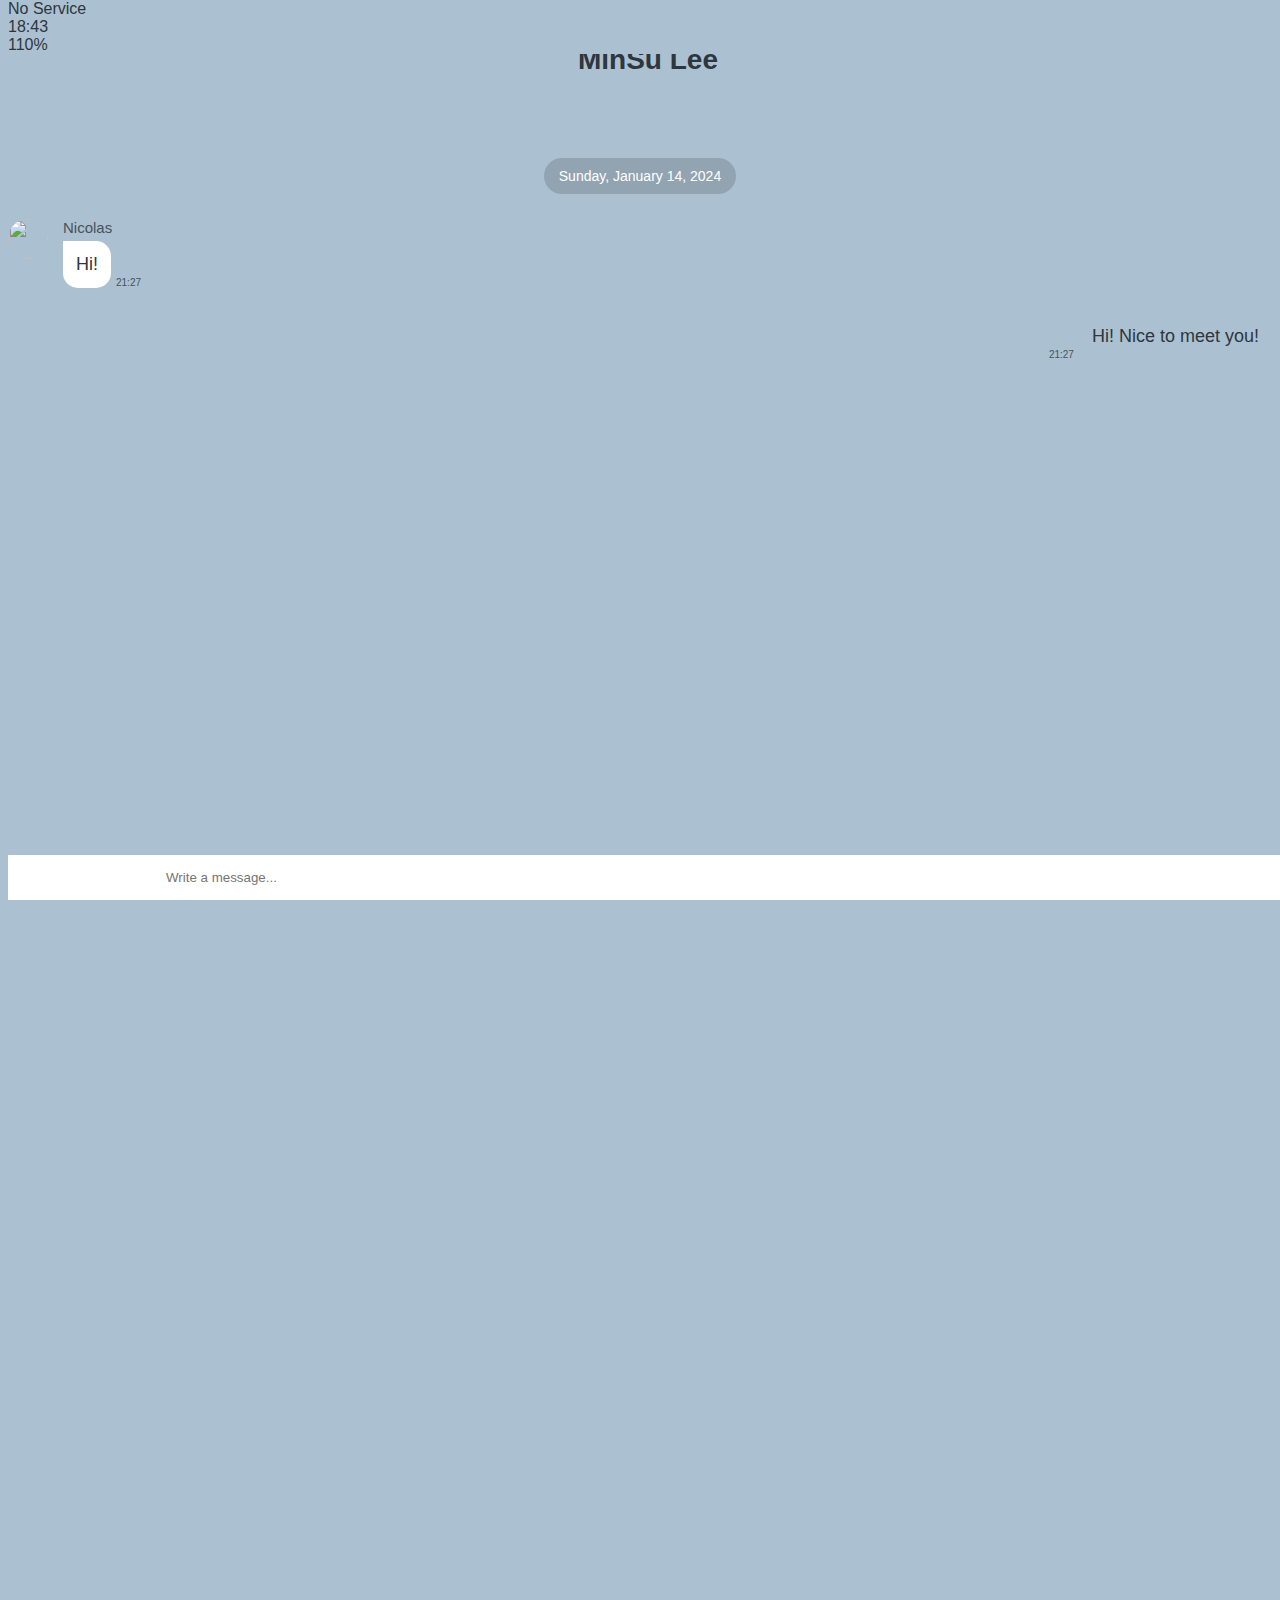
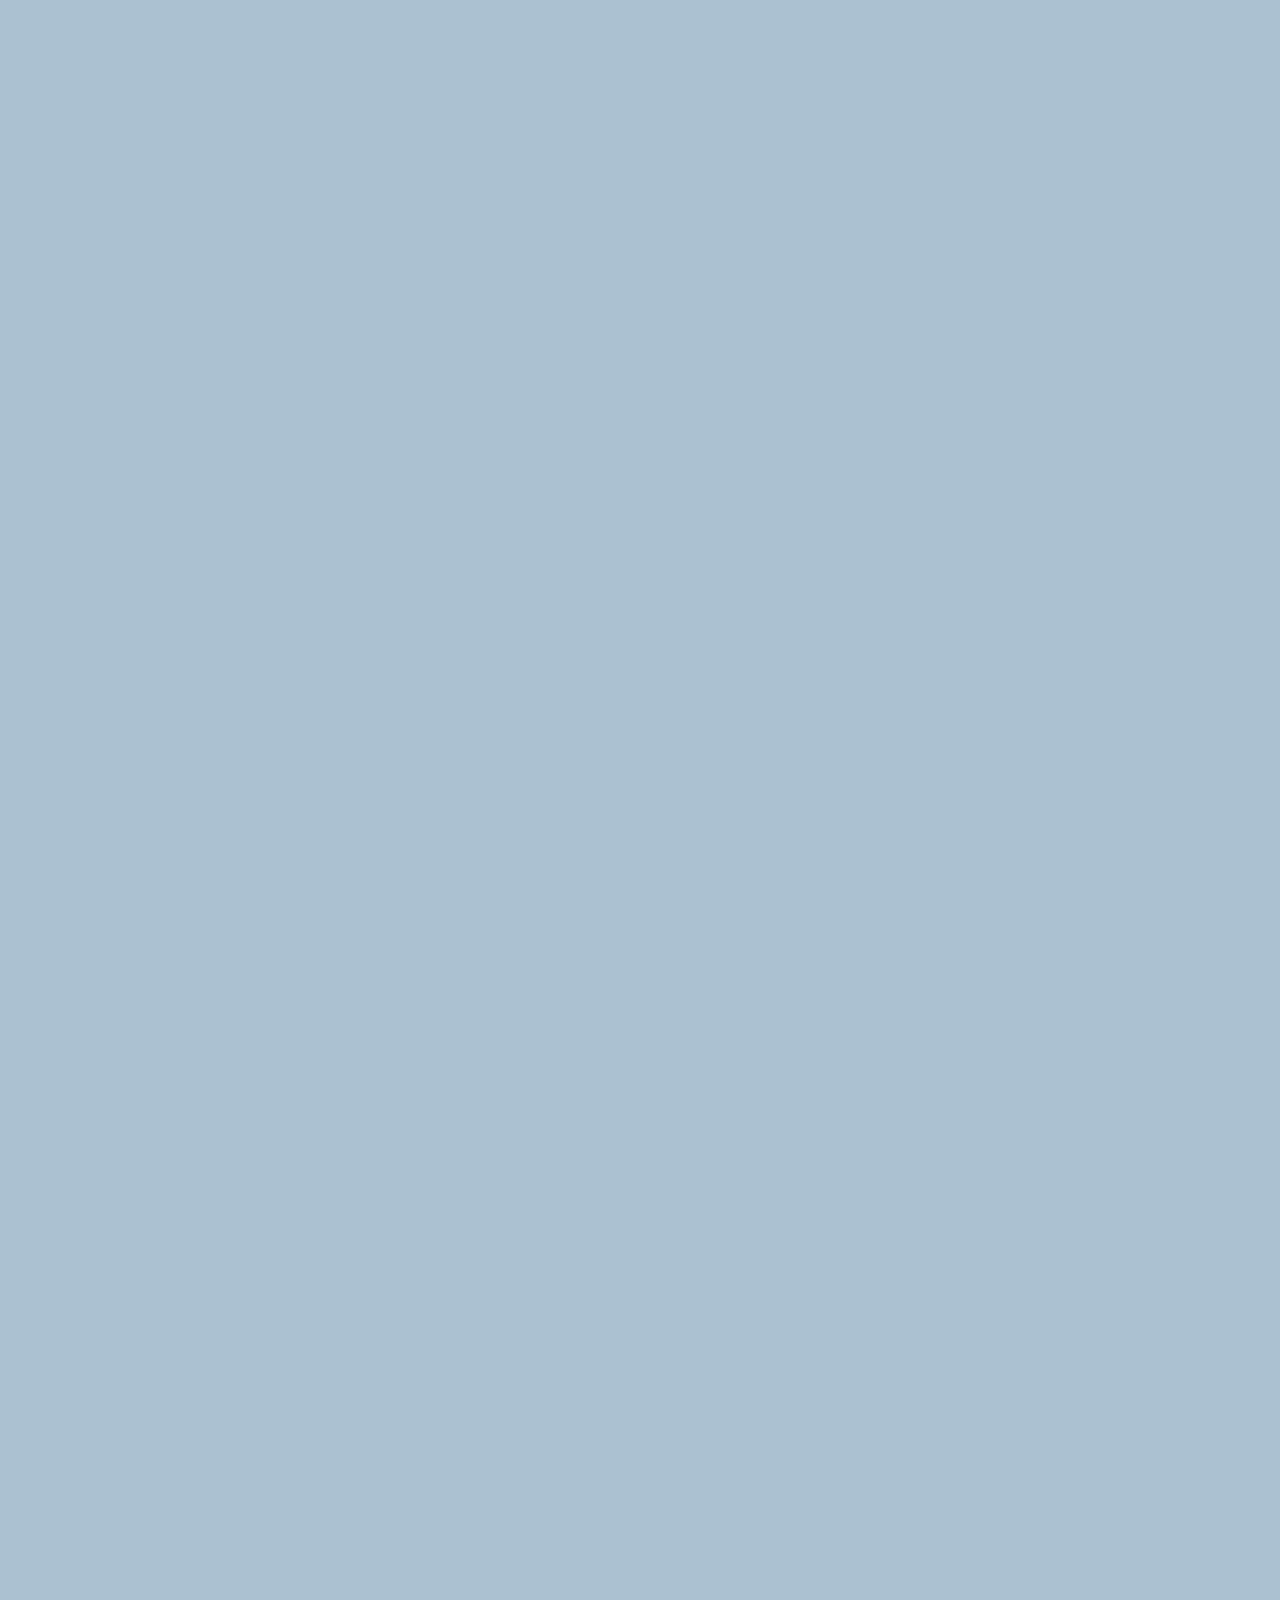
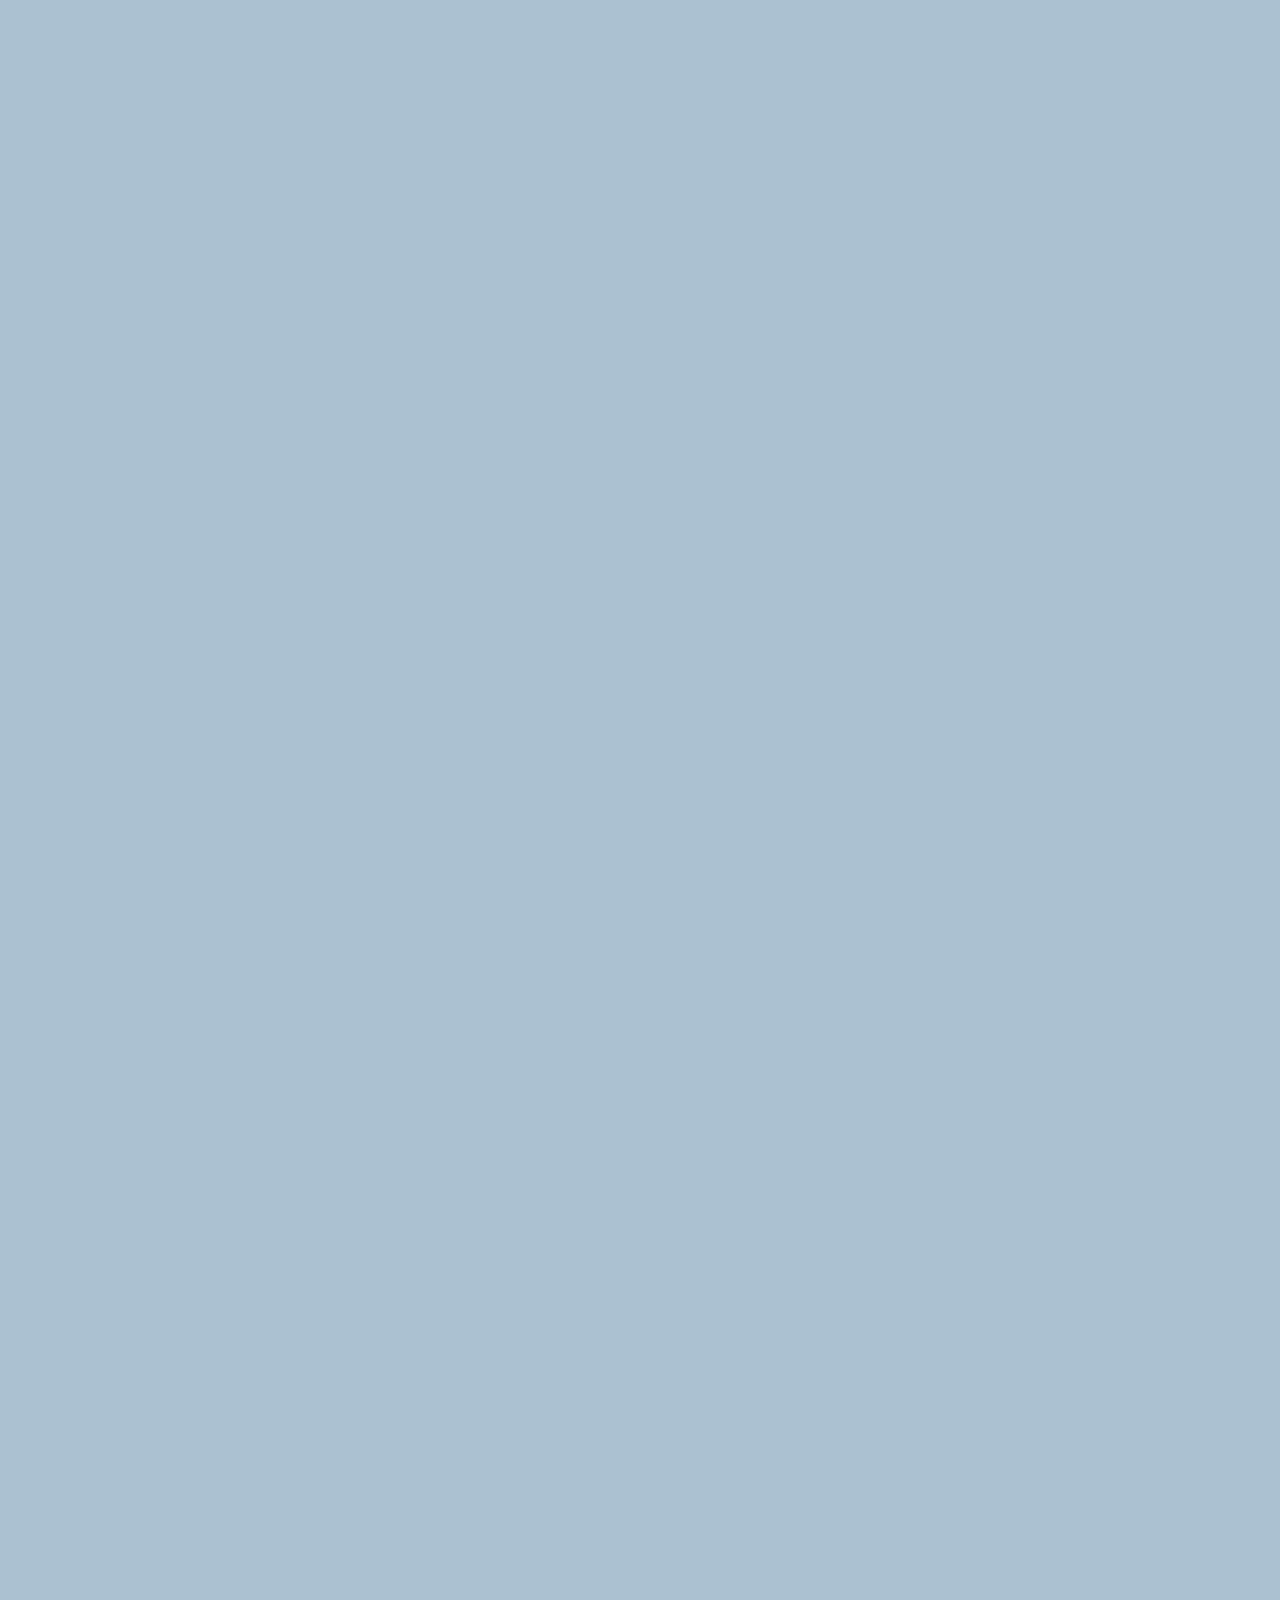
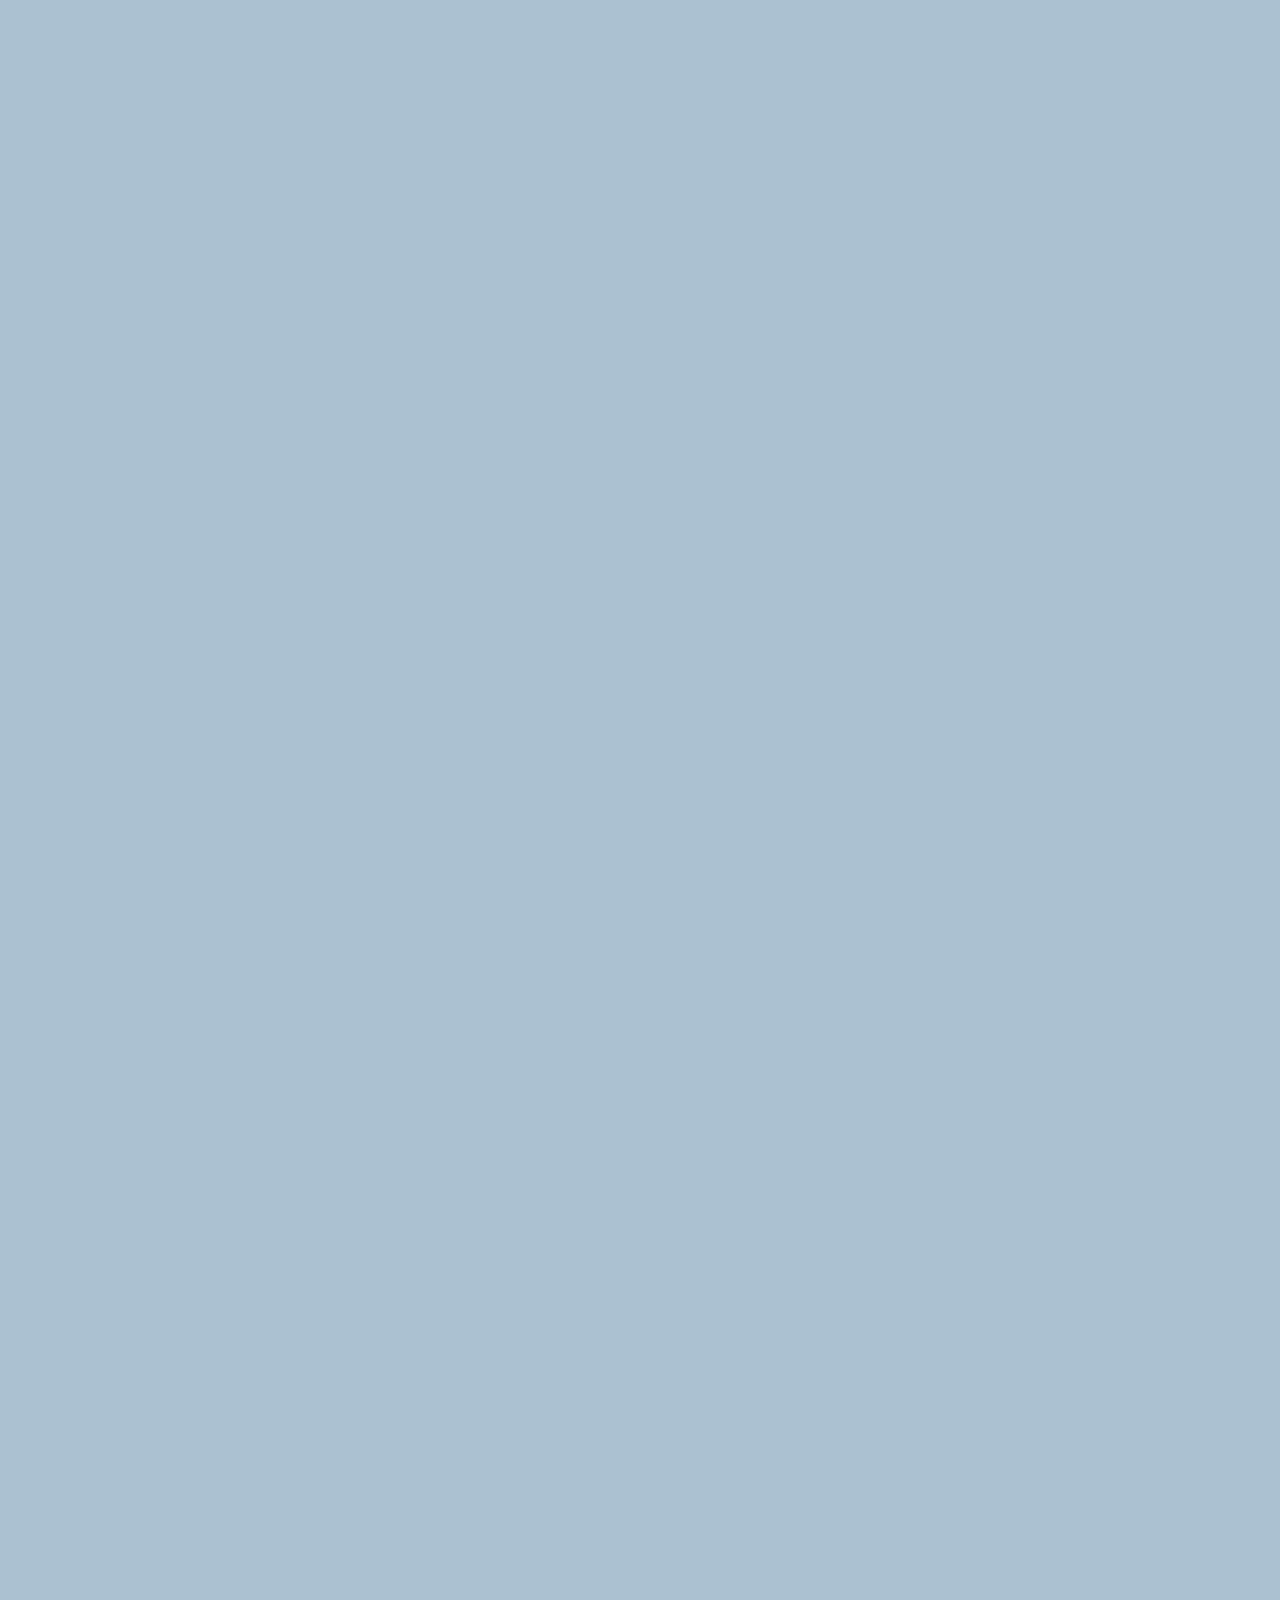
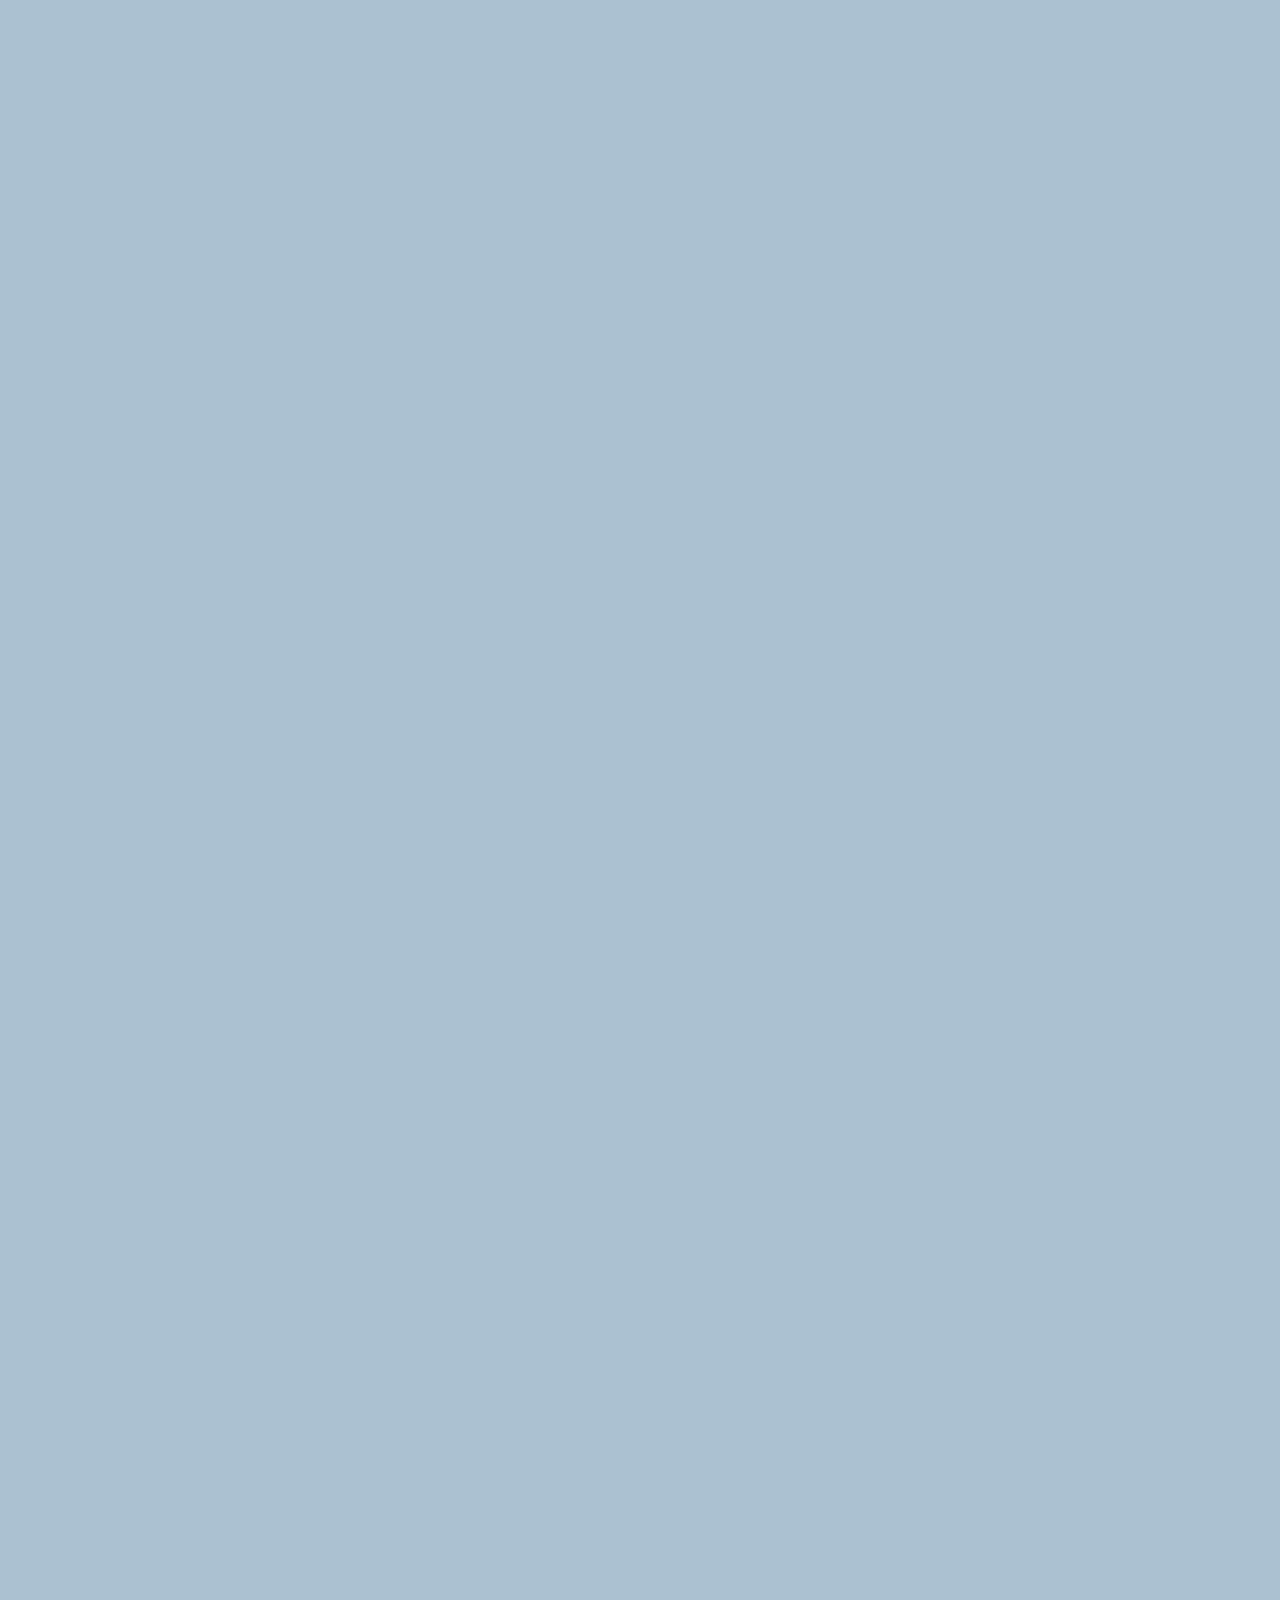
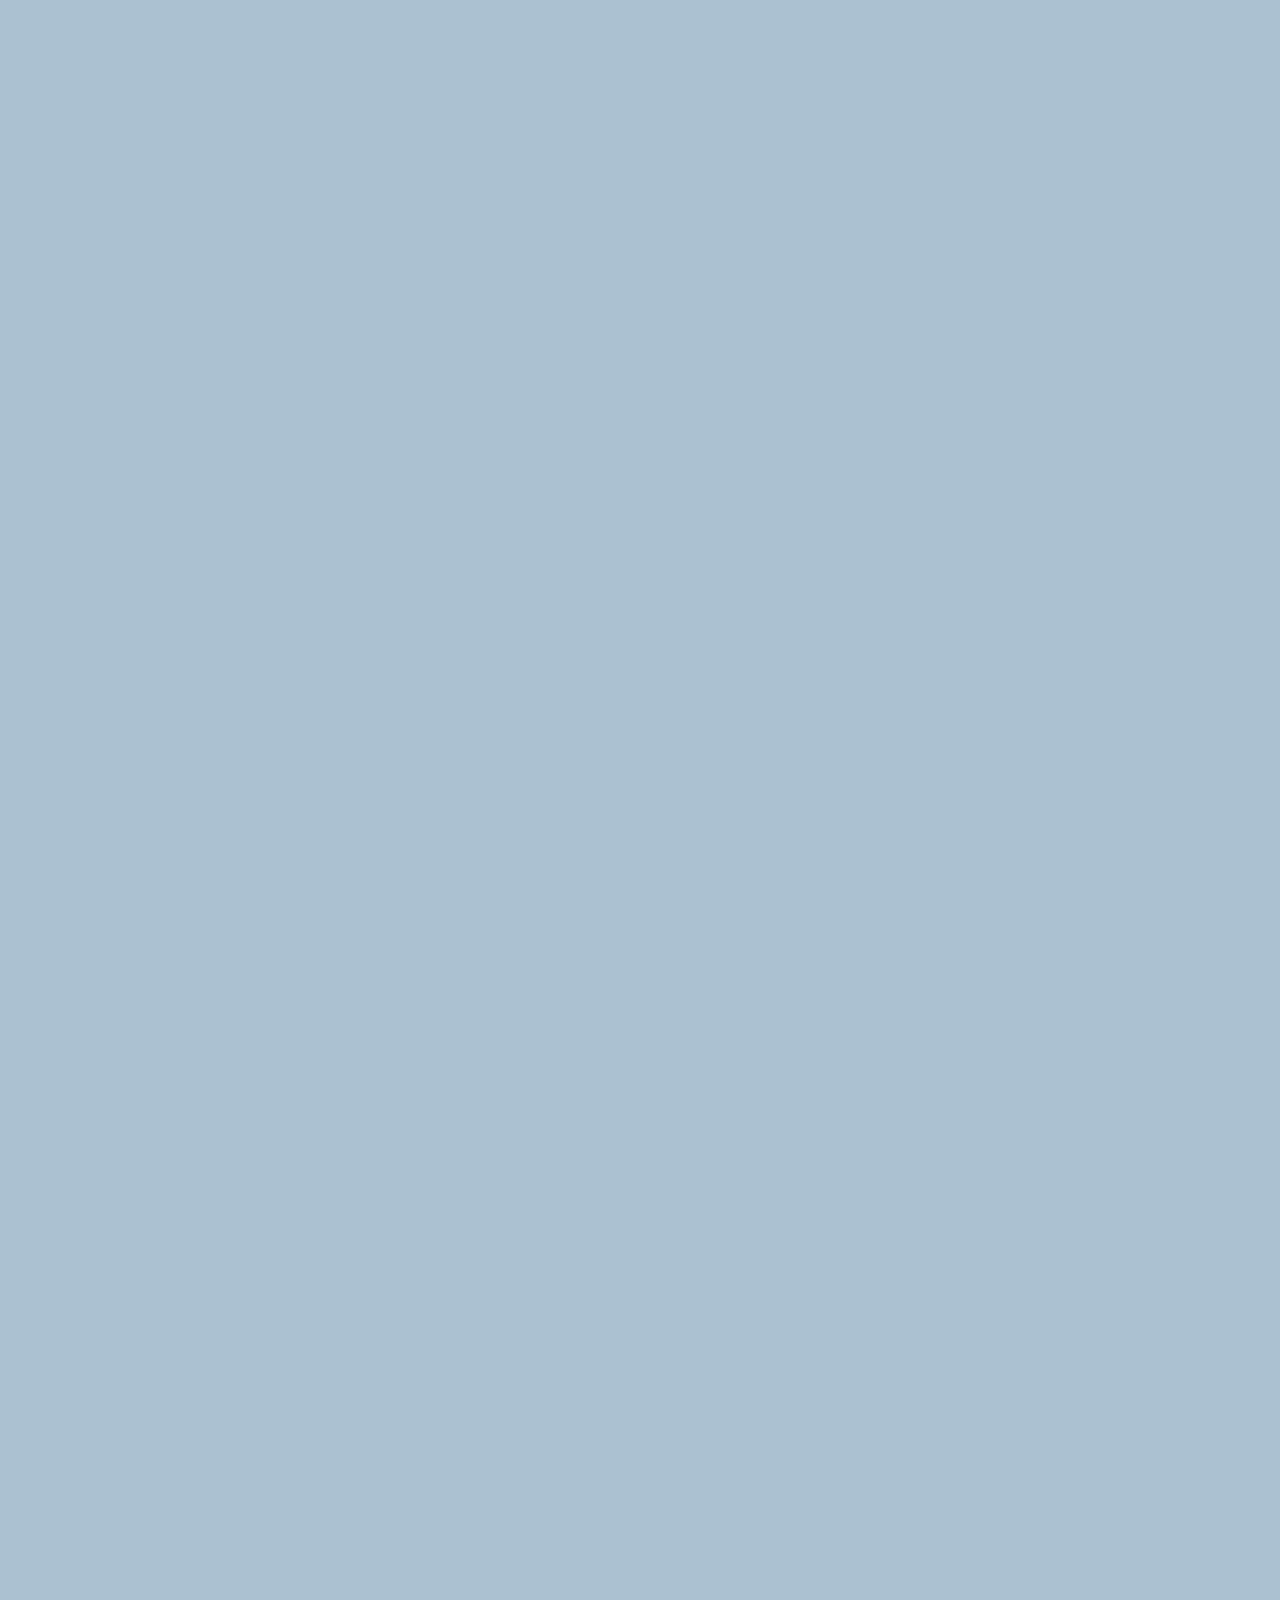
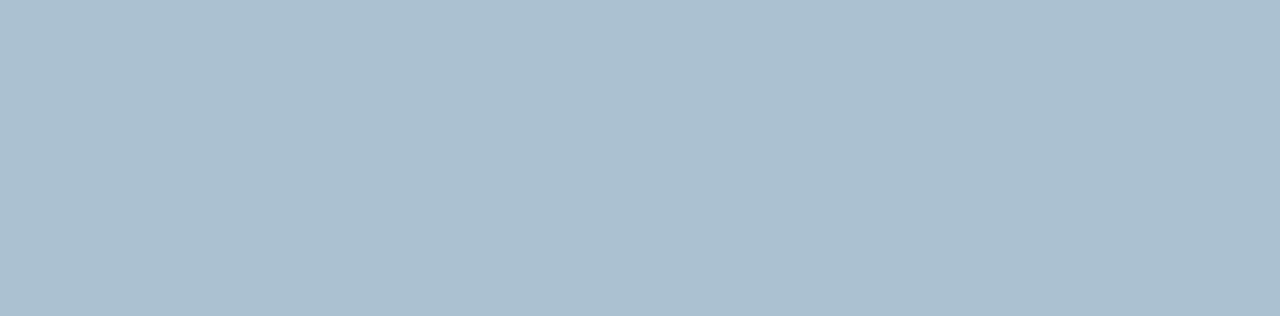
==== chat.html @ 4f20516f "240114_static_screen_over" ====
<!DOCTYPE html>
<html lang="en">
  <head>
    <link rel="stylesheet" href="css/styles.css" />
    <meta charset="UTF-8" />
    <meta http-equiv="X-UA-Compatible" content="IE=edge" />
    <meta name="viewport" content="width=device-width, initial-scale=1.0" />
    <title>Chat - Kokoa Clone</title>
  </head>
  <body id="chat-screen">
    <div class="status-bar">
      <div class="status-bar__column">
        <span>No Service</span>
        <!-- To Do: WiFi Icon -->
        <i class="fa-solid fa-wifi"></i>
      </div>
      <div class="status-bar__column">
        <span>18:43</span>
      </div>
      <div class="status-bar__column">
        <span>110%</span>
        <!-- Battery Icon -->
        <i class="fa-solid fa-battery-full fa-lg"></i>
        <!-- Lightning Icon -->
        <i class="fa-solid fa-bolt-lightning"></i>
      </div>
    </div>

    <header class="alt-header">
      <div class="alt-header__column">
        <a href="chats.html">
          <i class="fa-solid fa-angle-left fa-2x"></i>
        </a>
      </div>
      <div class="alt-header__column">
        <h1 class="alt-header__title">MinSu Lee</h1>
      </div>
      <div class="alt-header__column">
        <span><i class="fa-solid fa-search fa-2x"></i></span>
        <span><i class="fa-solid fa-bars fa-2x"></i></span>
      </div>
    </header>

    <main class="main-screen main-chat">
      <div class="chat__timestamp">Sunday, January 14, 2024</div>
      <div class="message-row">
        <img
          src="screenshots/IMG_8288.JPG"
          class="user-component__avatar user-component__avatar--xl"
        />
        <div class="message-row__content">
          <span class="message__author">Nicolas</span>
          <div class="message__info">
            <span class="message__bubble">Hi!</span>
            <span class="message__time">21:27</span>
          </div>
        </div>
      </div>
      <div class="message-row message-row--own">
        <div class="message-row__content">
          <div class="message__info">
            <span class="message__bubble">Hi! Nice to meet you!</span>
            <span class="message__time">21:27</span>
          </div>
        </div>
      </div>
    </main>

    <form class="reply">
      <div class="reply__column">
        <i class="fa-solid fa-square-plus fa-lg"></i>
      </div>
      <div class="reply__column">
        <input type="text" placeholder="Write a message..." />
        <i class="fa-regular fa-face-smile-wink"></i>
        <button>
          <i class="fa-solid fa-arrow-up"></i>
        </button>
      </div>
    </form>

    <script
      src="https://kit.fontawesome.com/f0901ef7a2.js"
      crossorigin="anonymous"
    ></script>
  </body>
</html>
---- css/styles.css ----
@import "reset.css";
@import "variables.css";

/* Components */
@import "components/status-bar.css";
@import "components/nav-bar.css";
@import "components/screen-header.css";
@import "components/user-component.css";
@import "components/badge.css";
@import "components/icon-row.css";
@import "components/alt-screen-header.css";
/* Screens */
@import "screens/login.css";
@import "screens/friends.css";
@import "screens/find.css";
@import "screens/more.css";
@import "screens/settings.css";
@import "screens/chat.css";

body {
  font-family: -apple-system, BlinkMacSystemFont, "Segoe UI", Roboto, Oxygen,
    Ubuntu, Cantarell, "Open Sans", "Helvetica Neue", sans-serif;
  color: #2e363e;
  display: flex;
  flex-direction: column;
}

.main-screen {
  padding: 0px var(--horizontal-space);
}
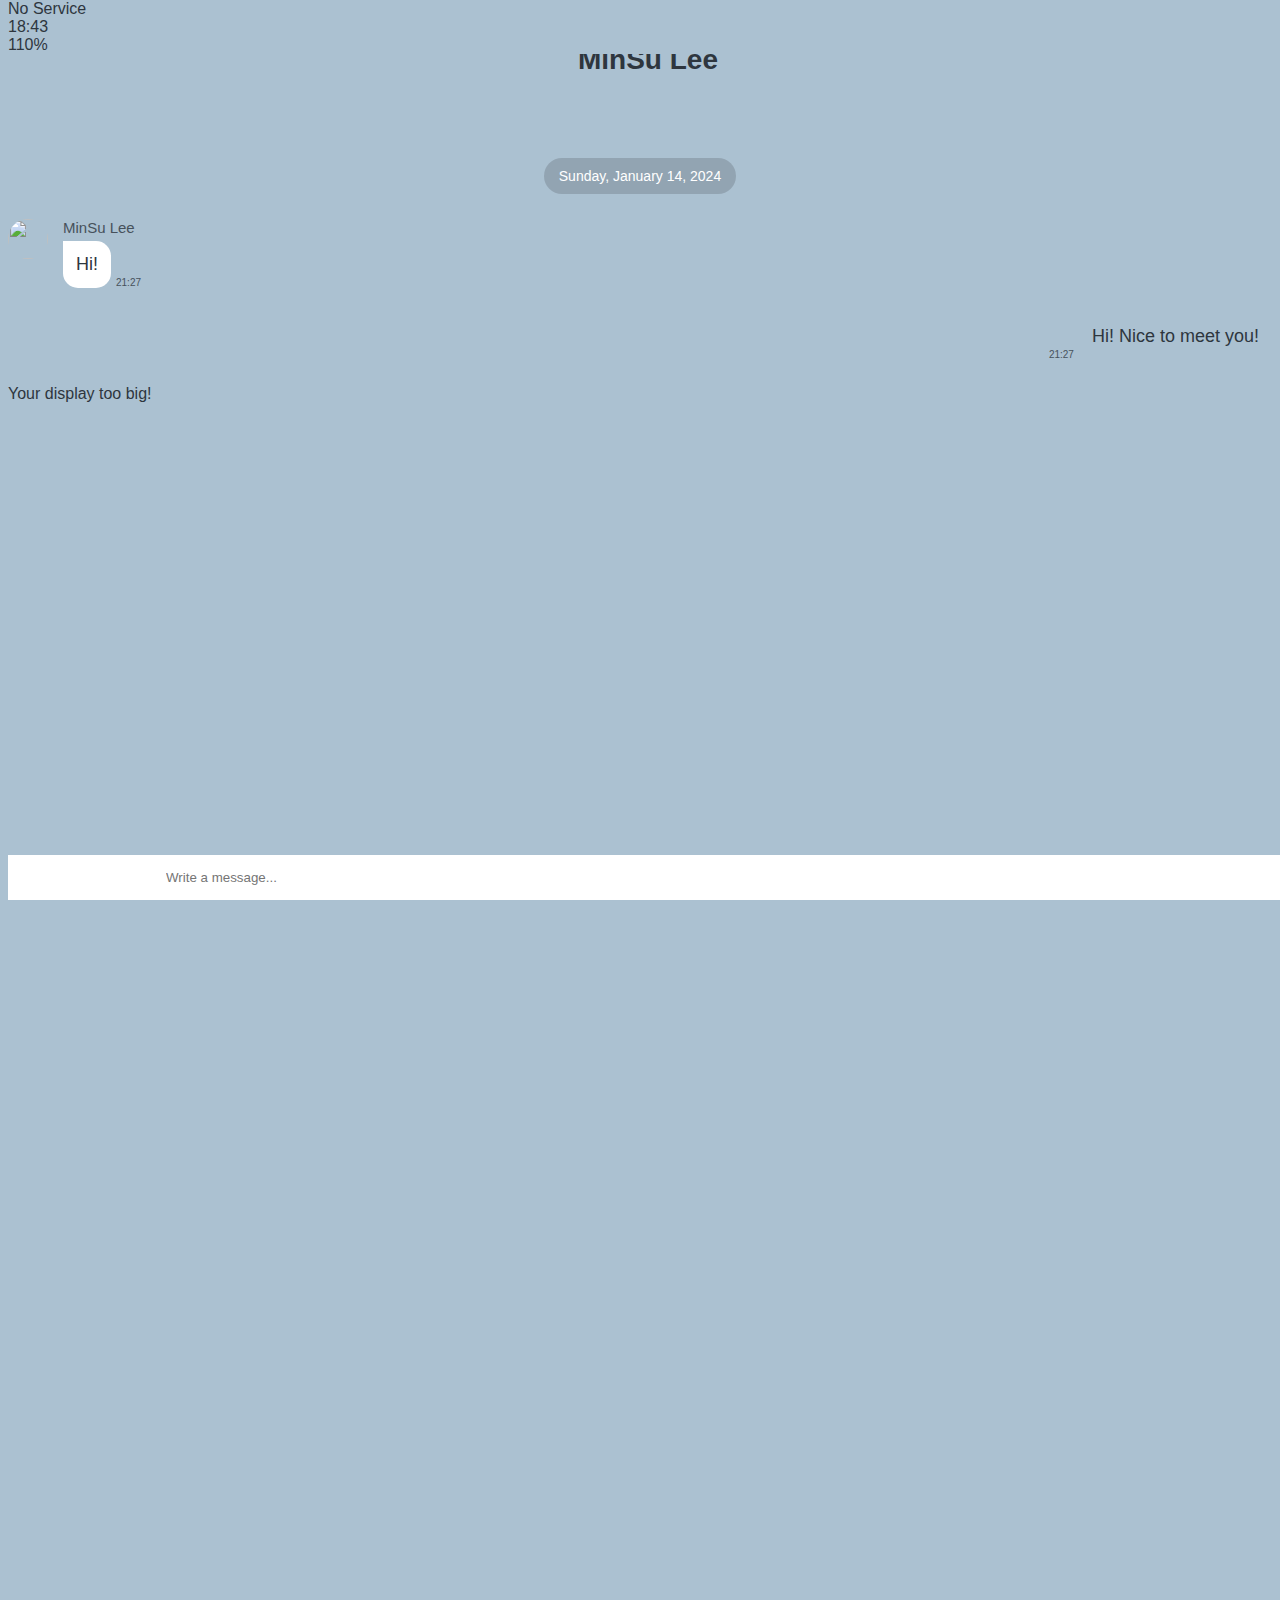
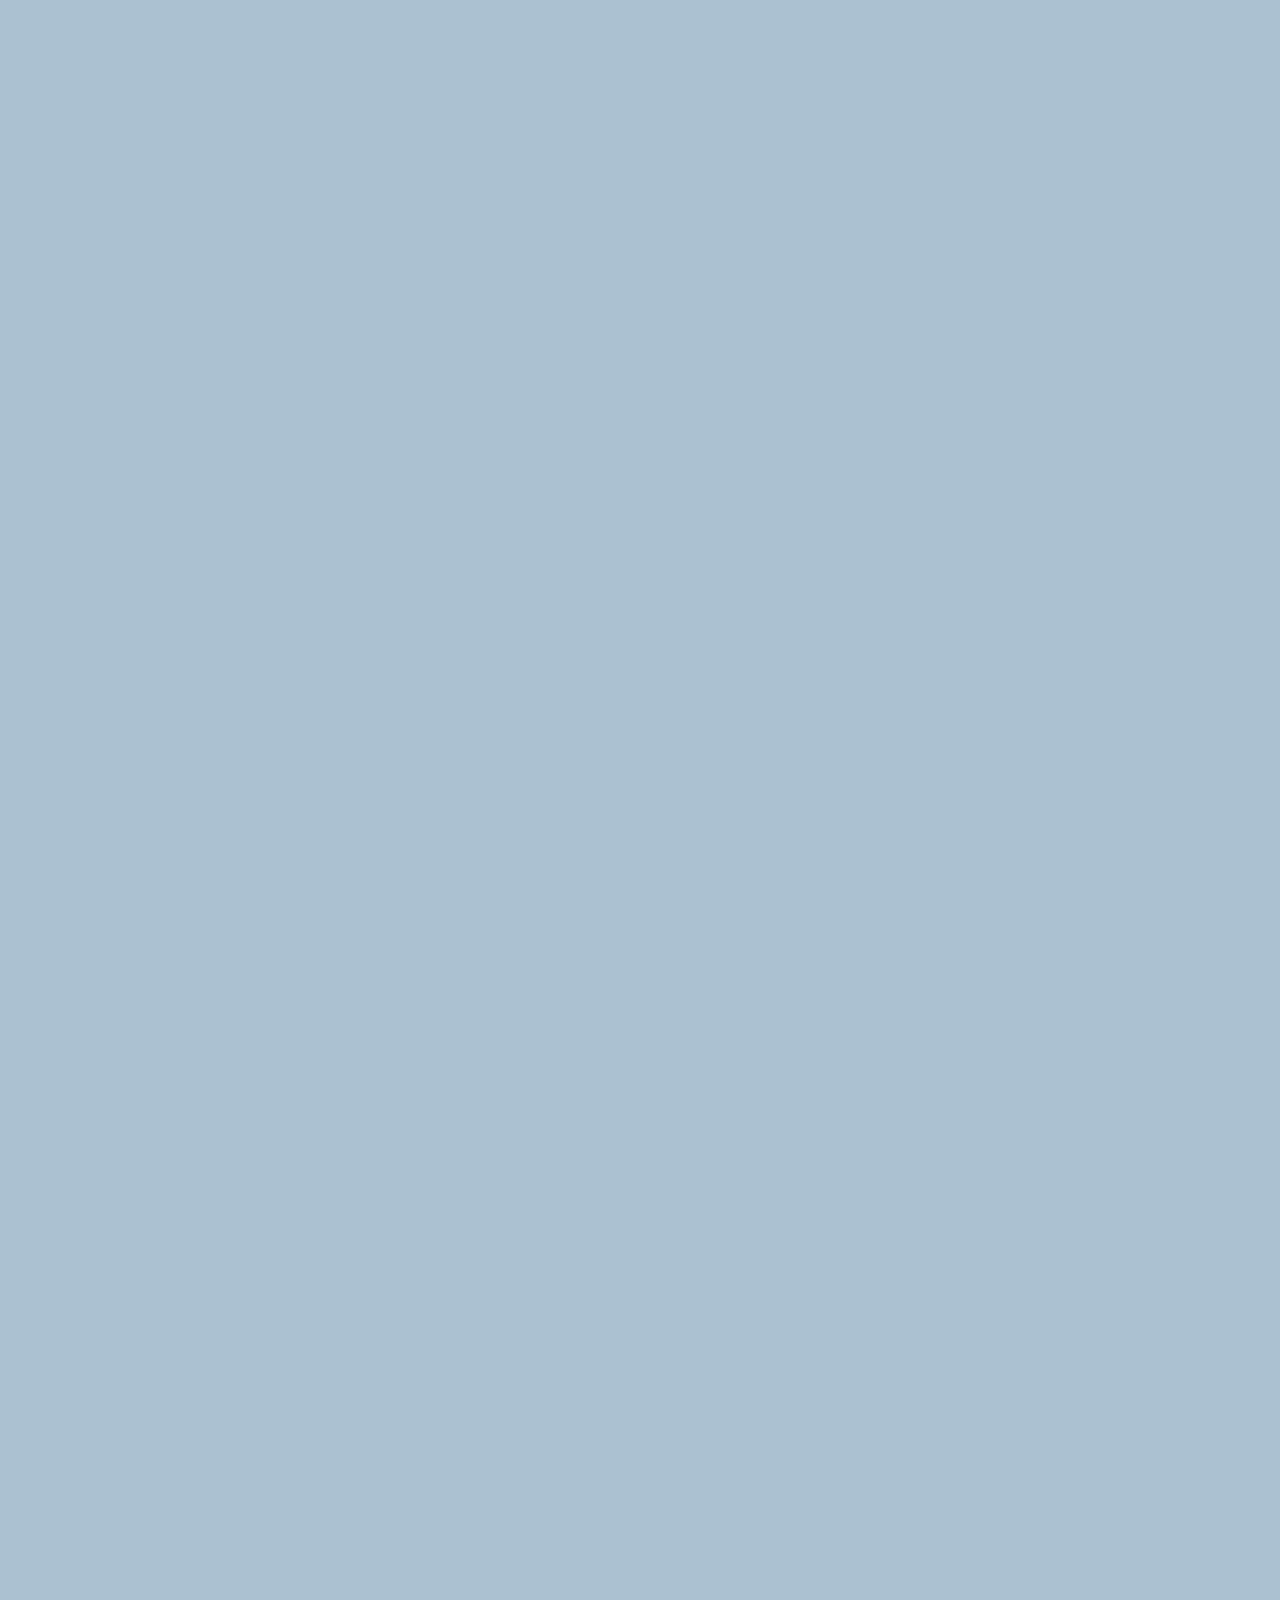
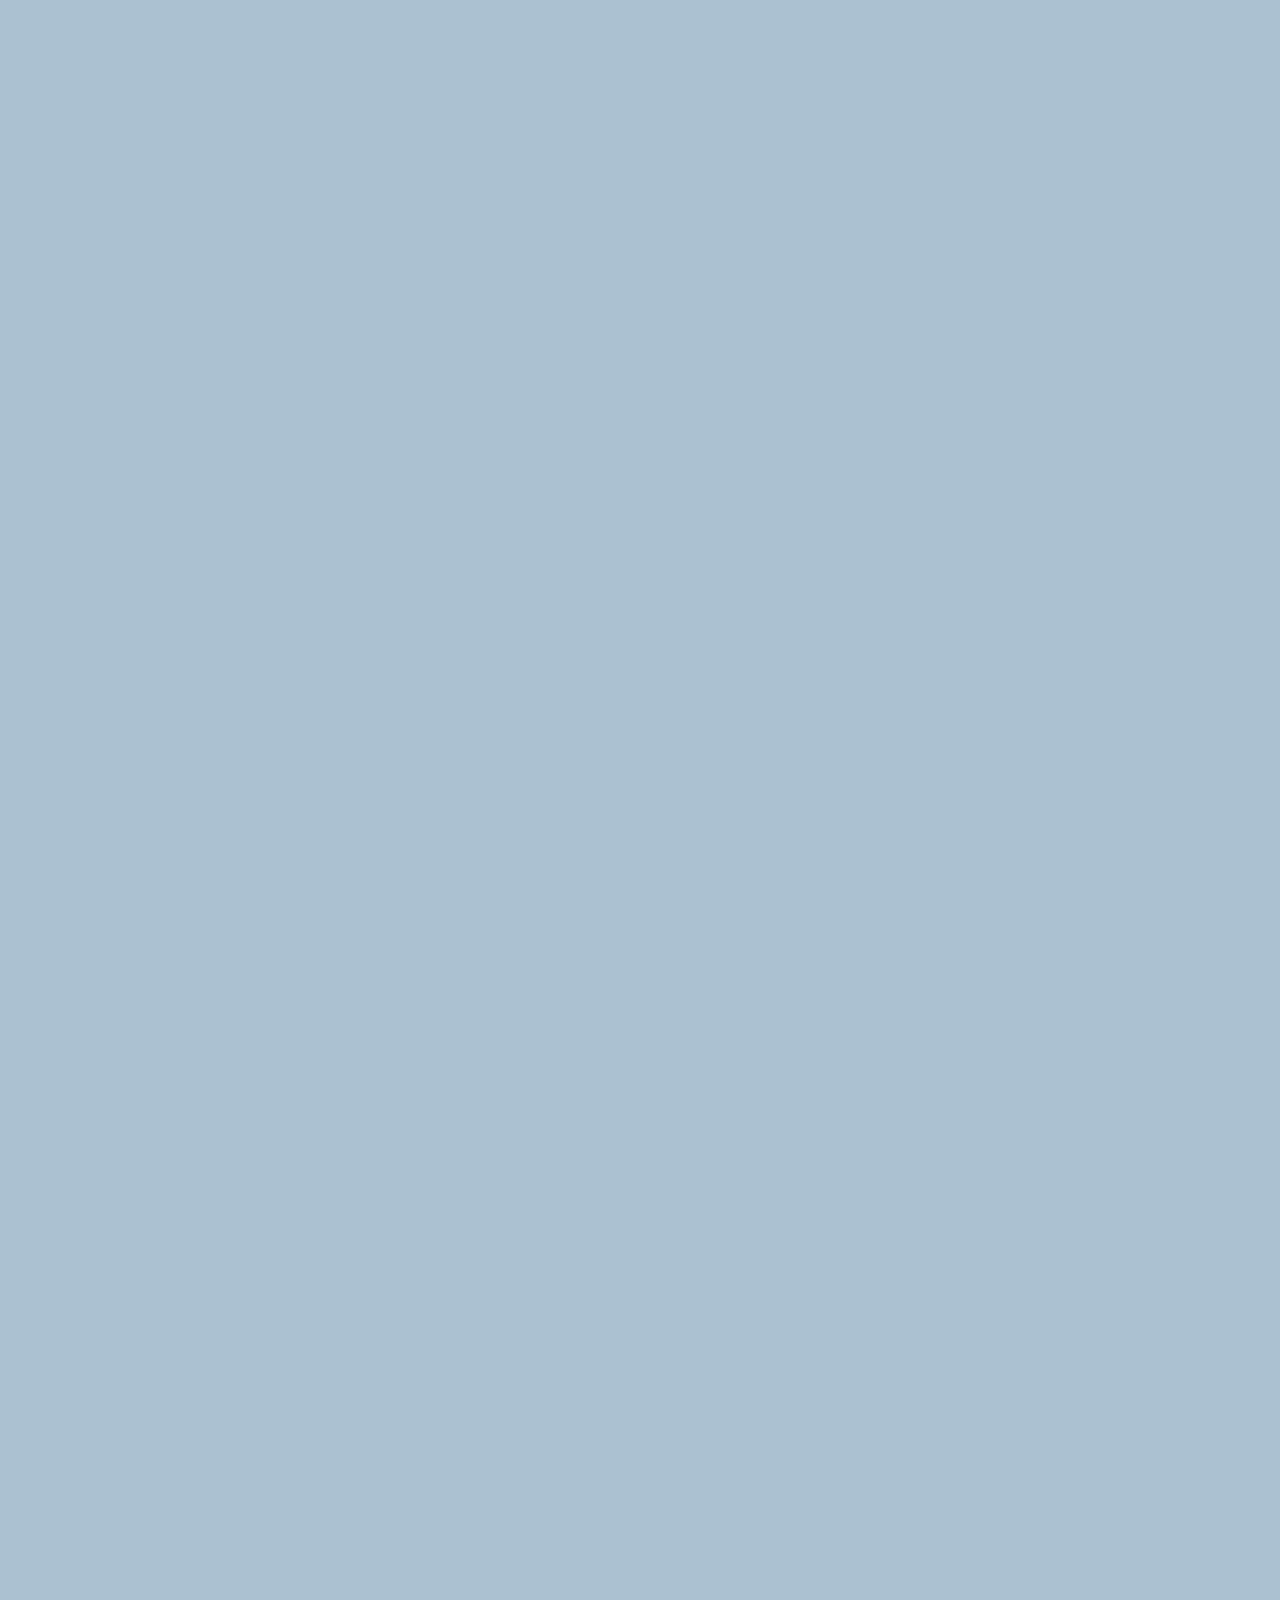
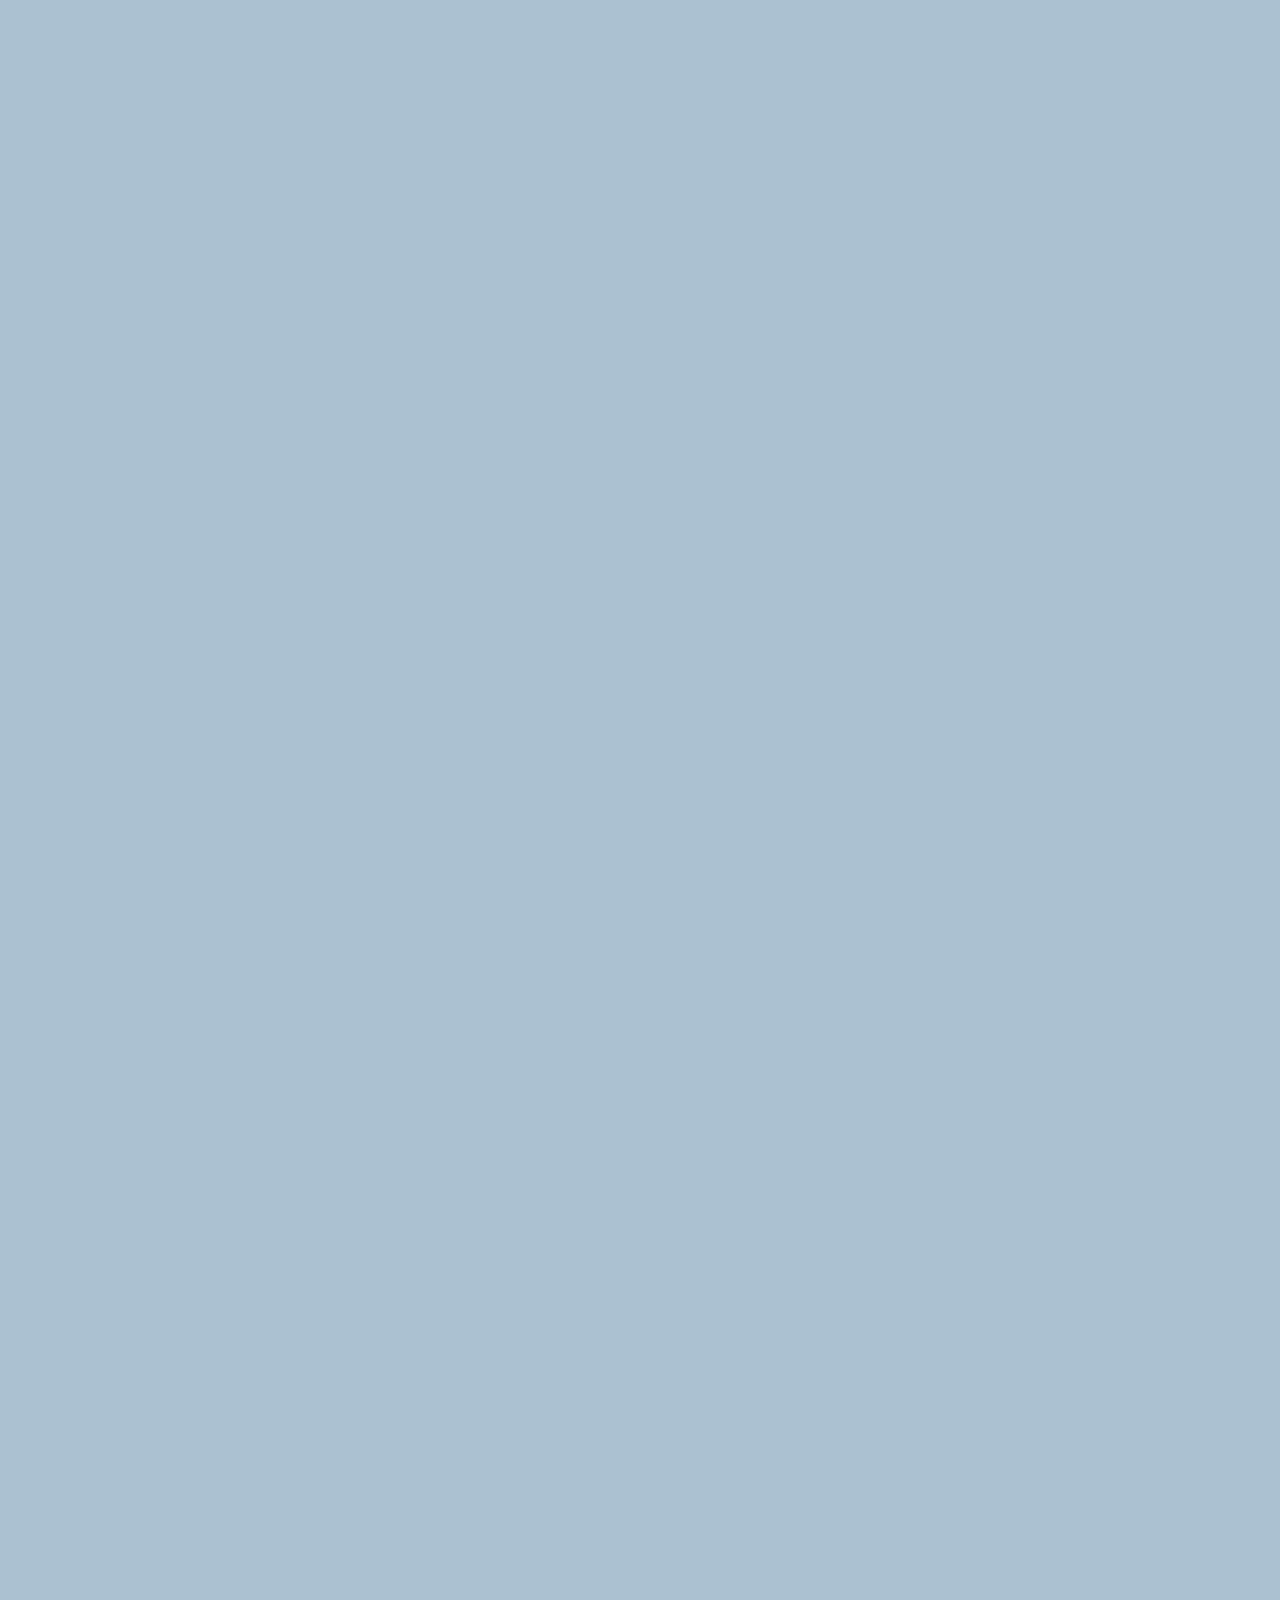
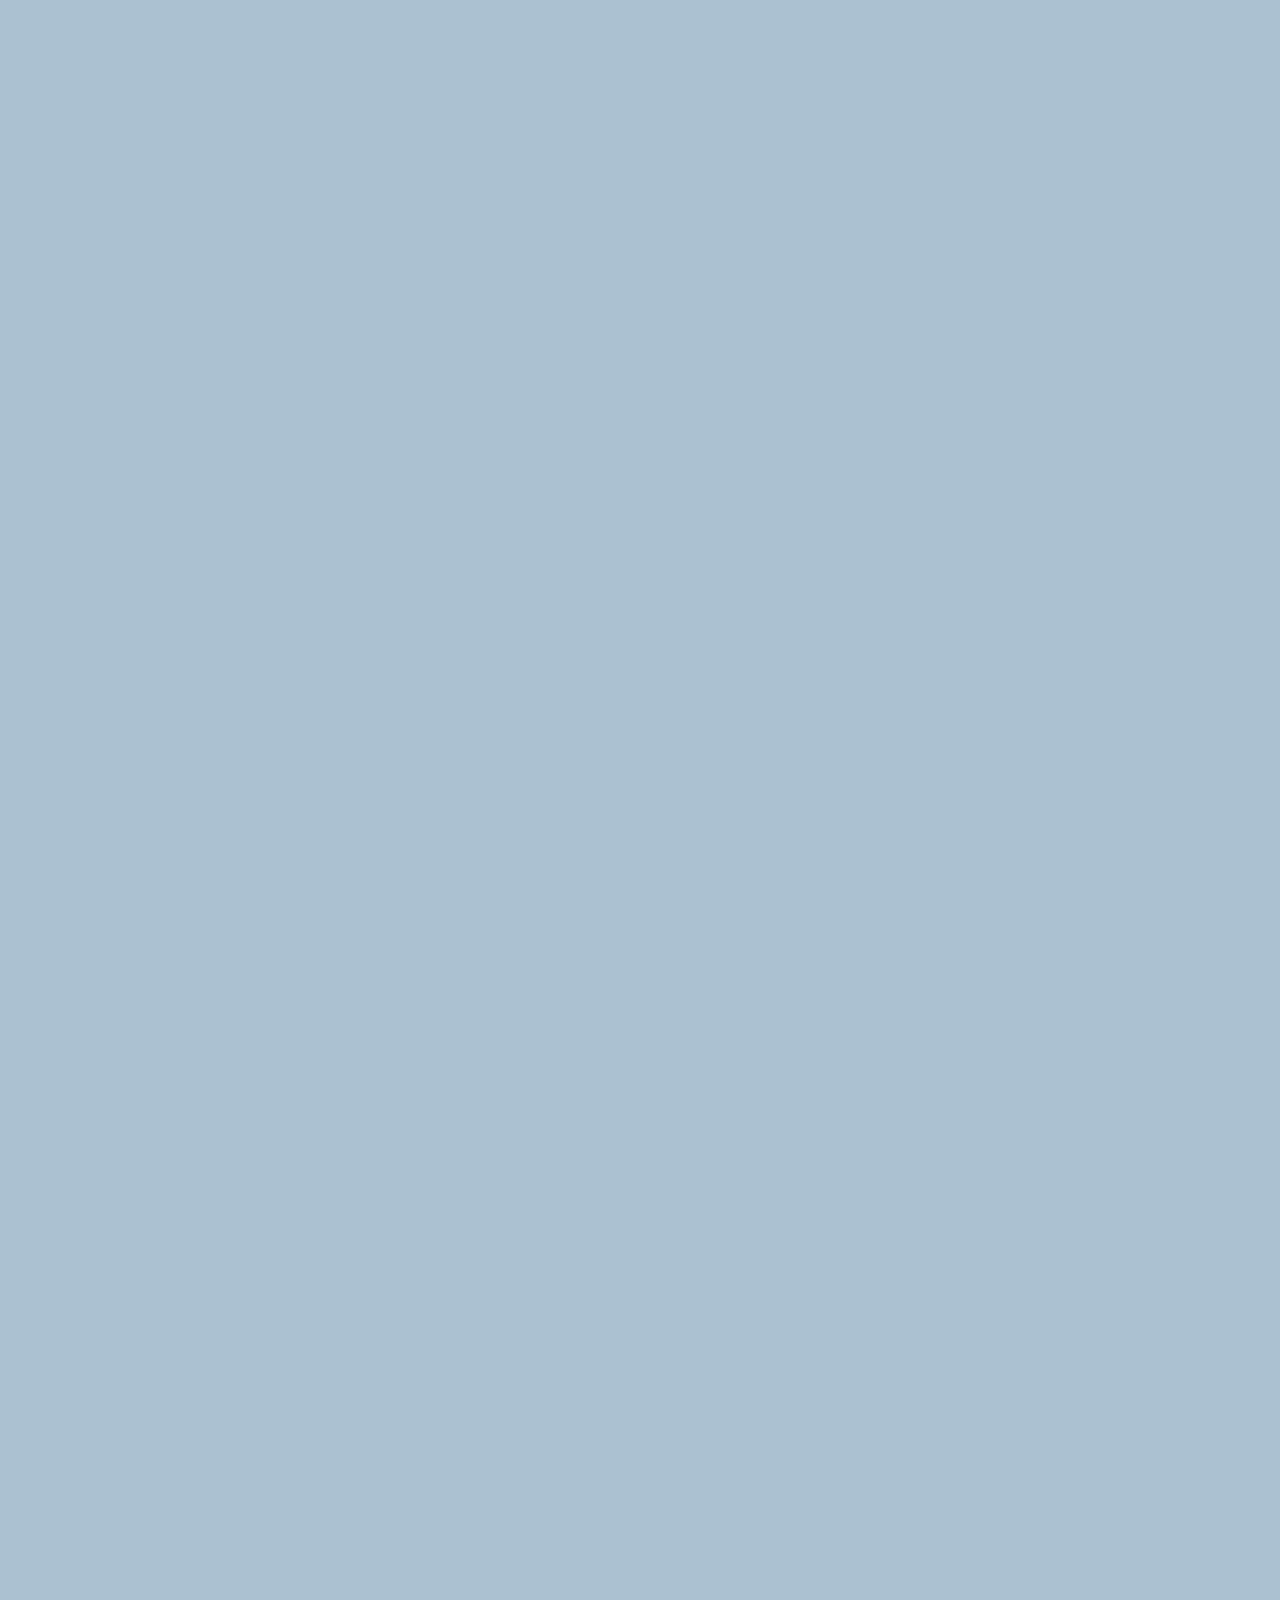
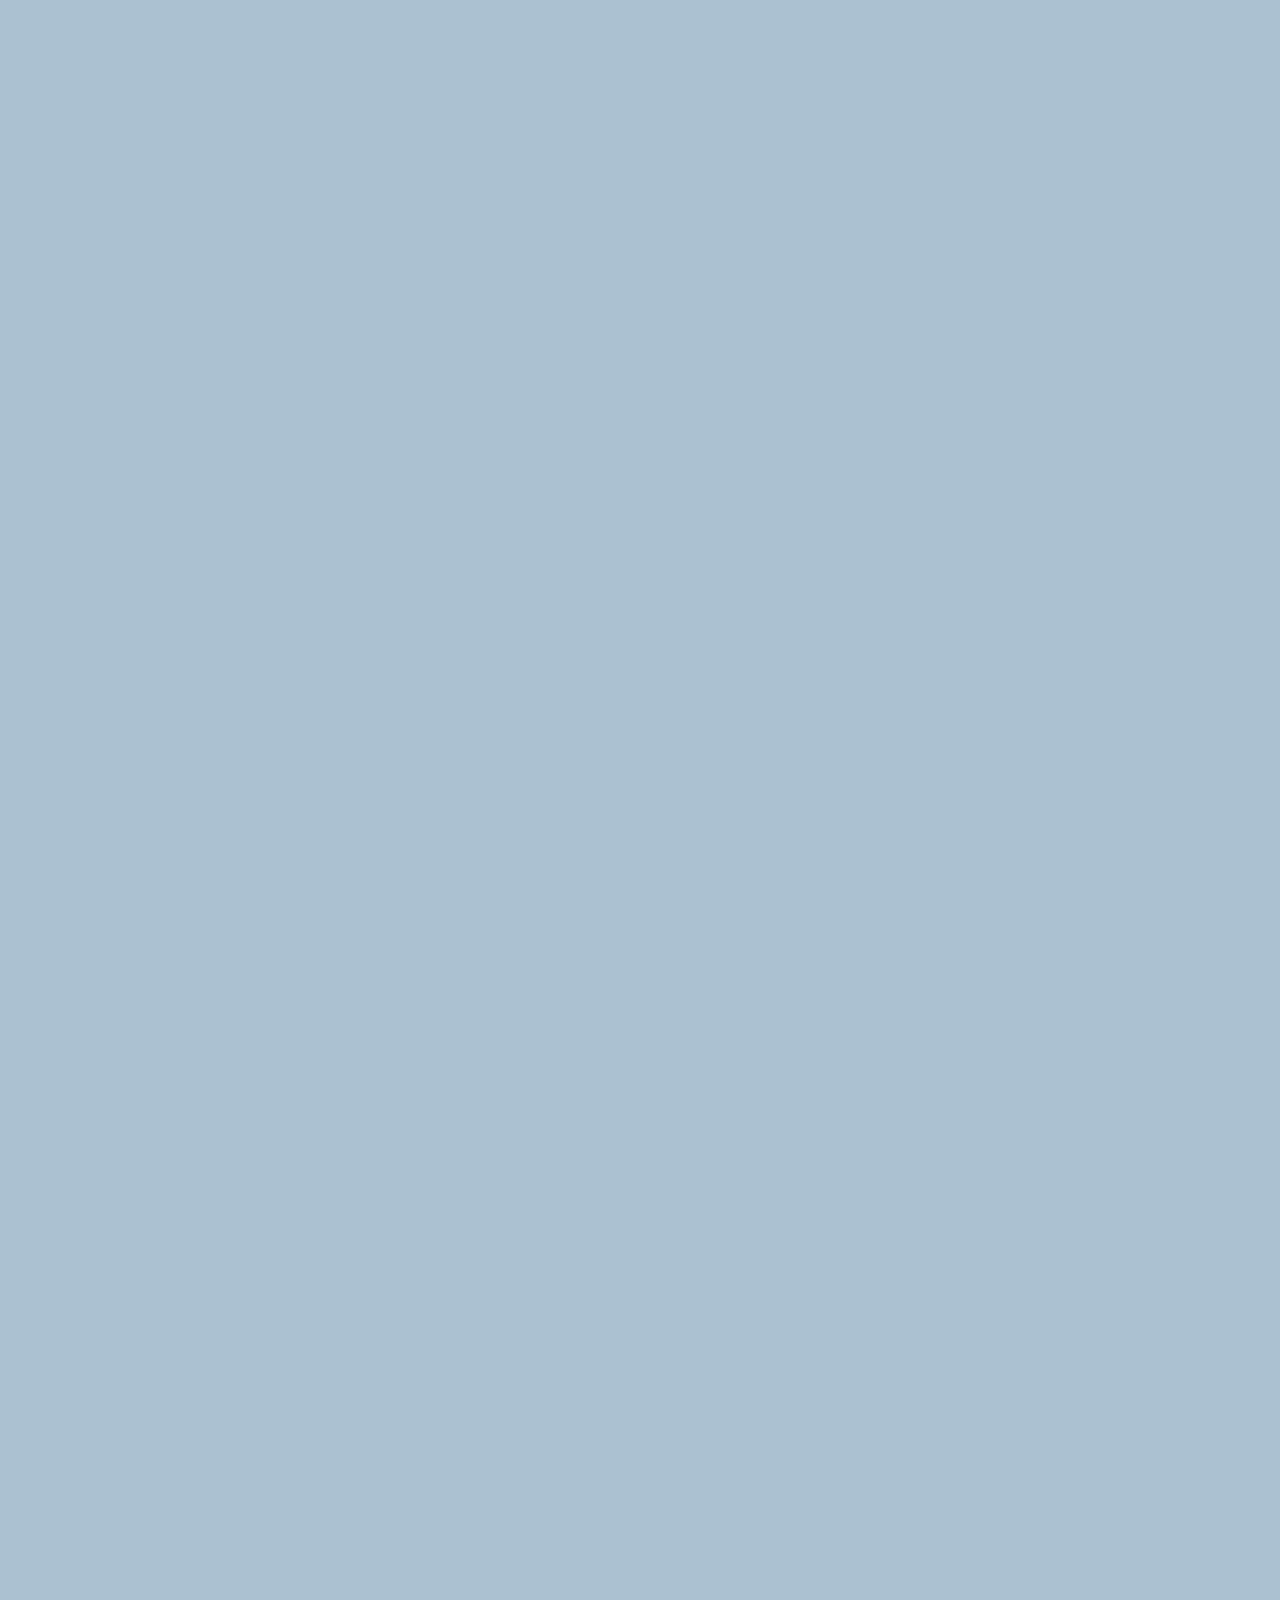
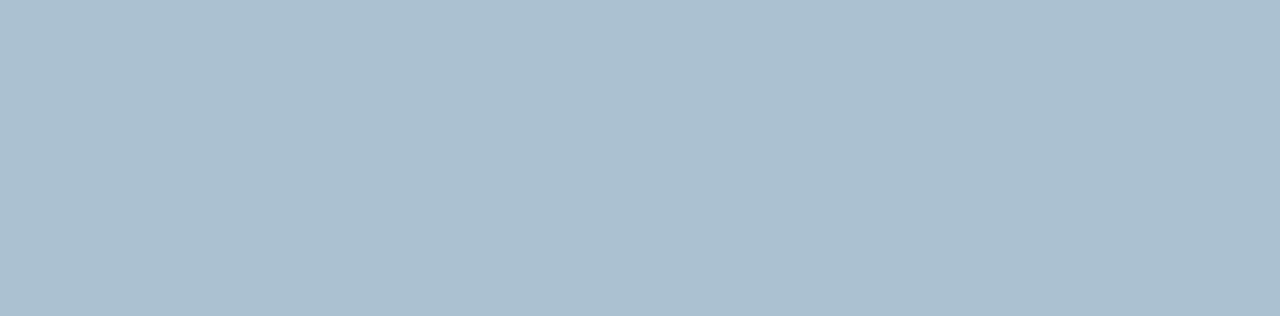
==== commit 3112acee: "Update chat.html" ====
--- a/chat.html
+++ b/chat.html
@@ -49,7 +49,7 @@
           class="user-component__avatar user-component__avatar--xl"
         />
         <div class="message-row__content">
-          <span class="message__author">Nicolas</span>
+          <span class="message__author">MinSu Lee</span>
           <div class="message__info">
             <span class="message__bubble">Hi!</span>
             <span class="message__time">21:27</span>
@@ -78,6 +78,9 @@
         </button>
       </div>
     </form>
+    <div id="no-mobile">
+      <span>Your display too big!</span>
+    </div>
 
     <script
       src="https://kit.fontawesome.com/f0901ef7a2.js"
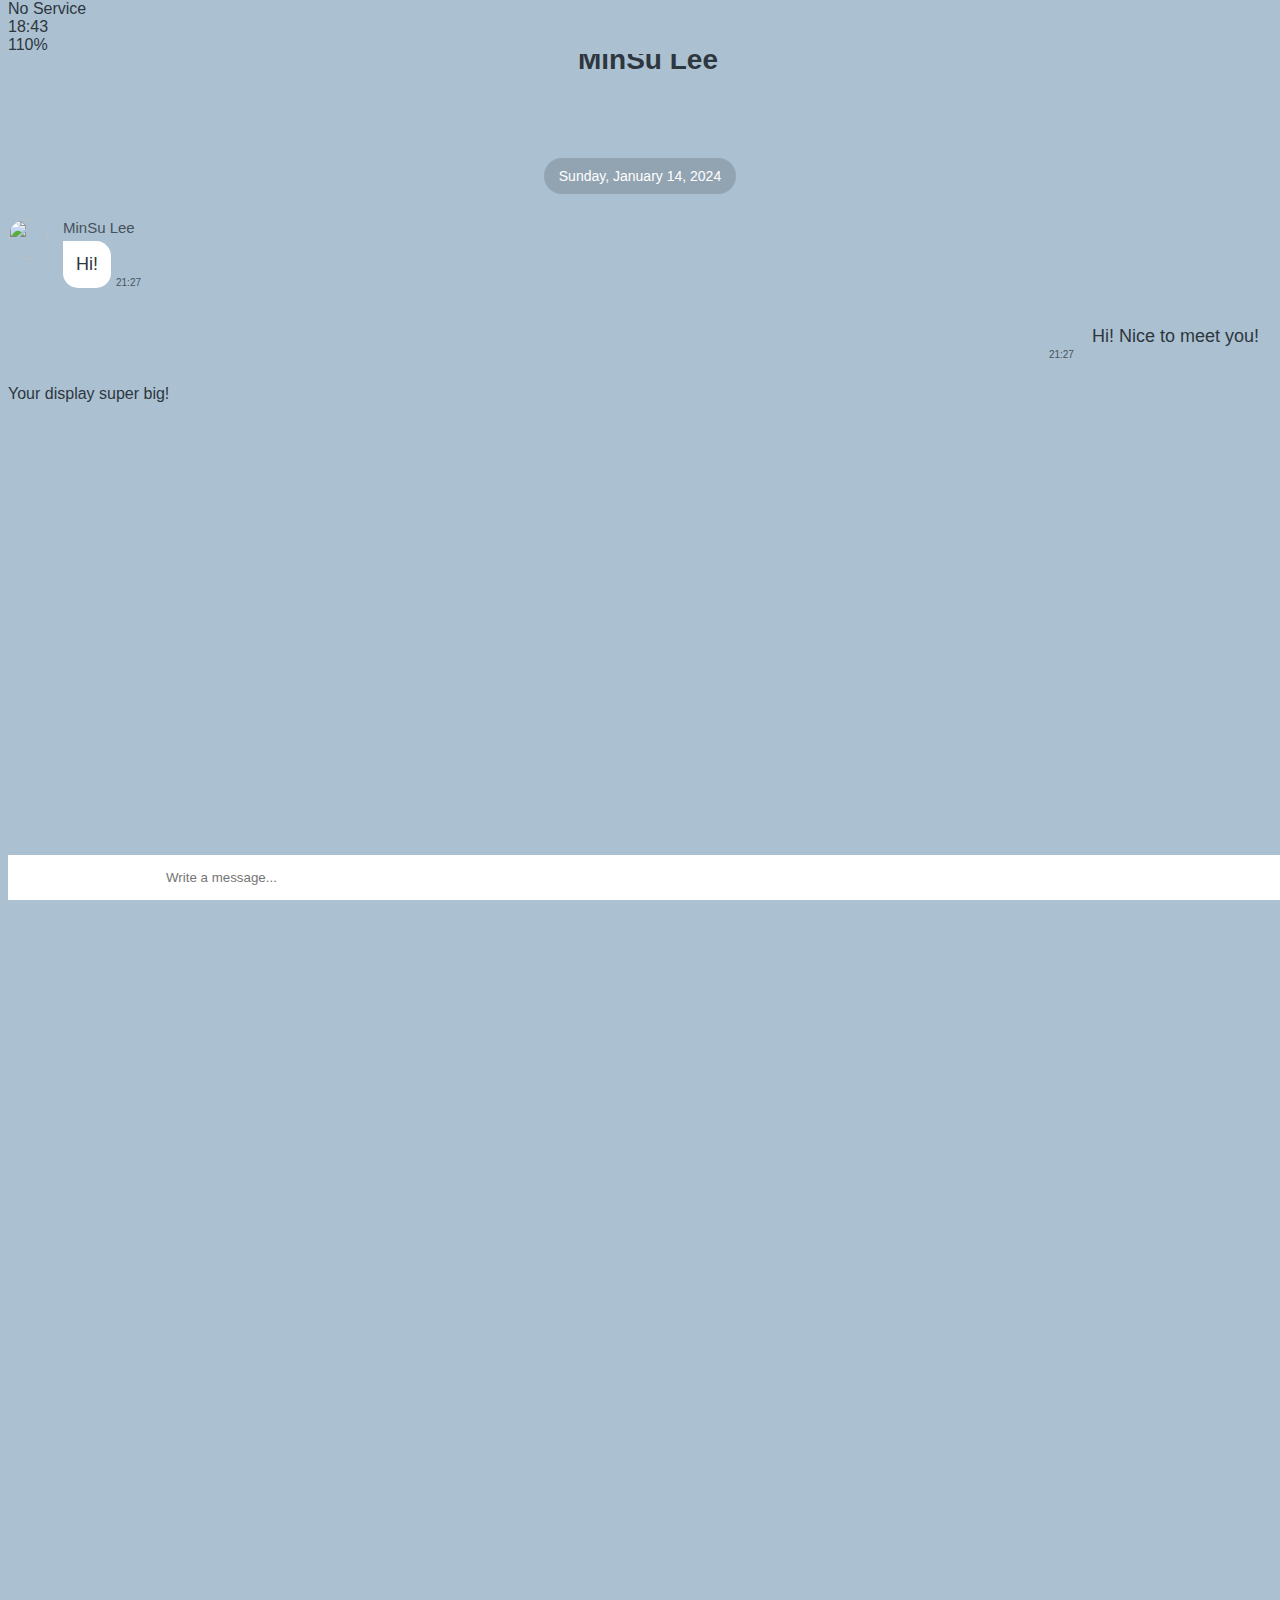
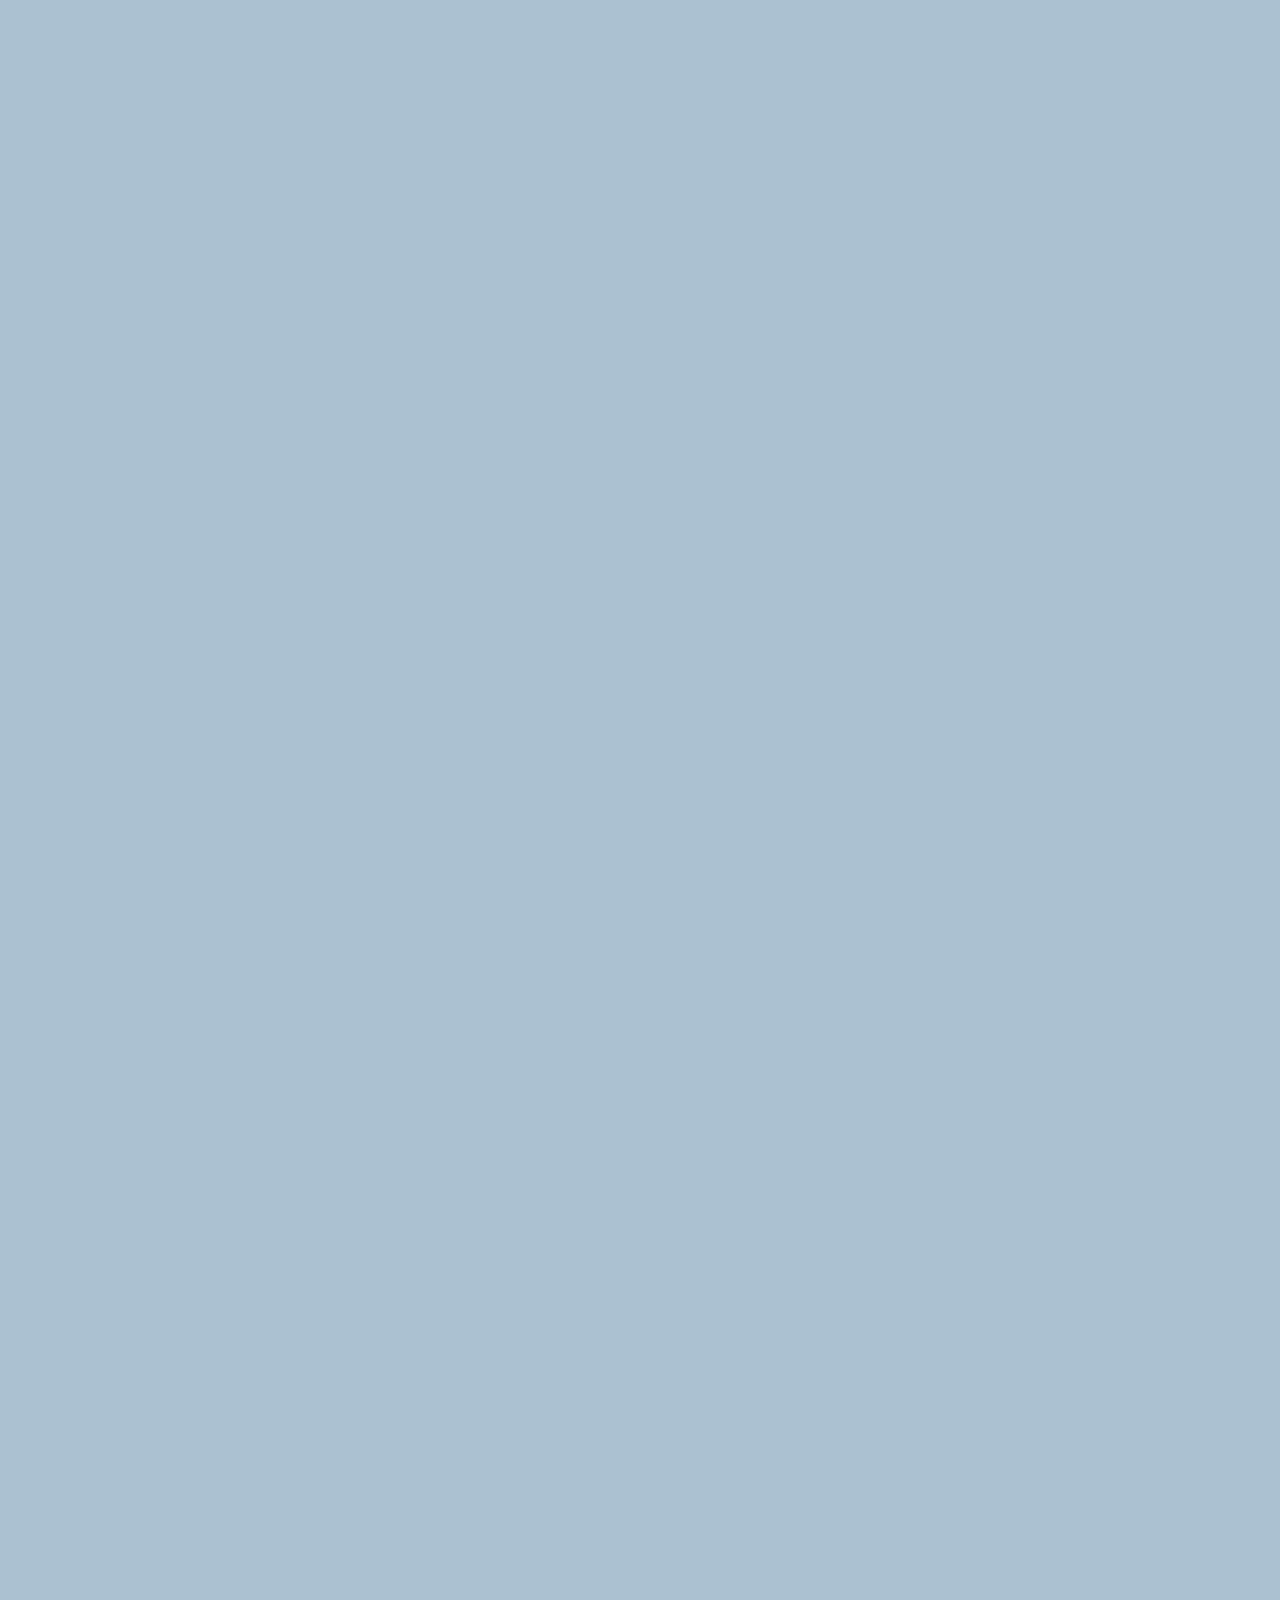
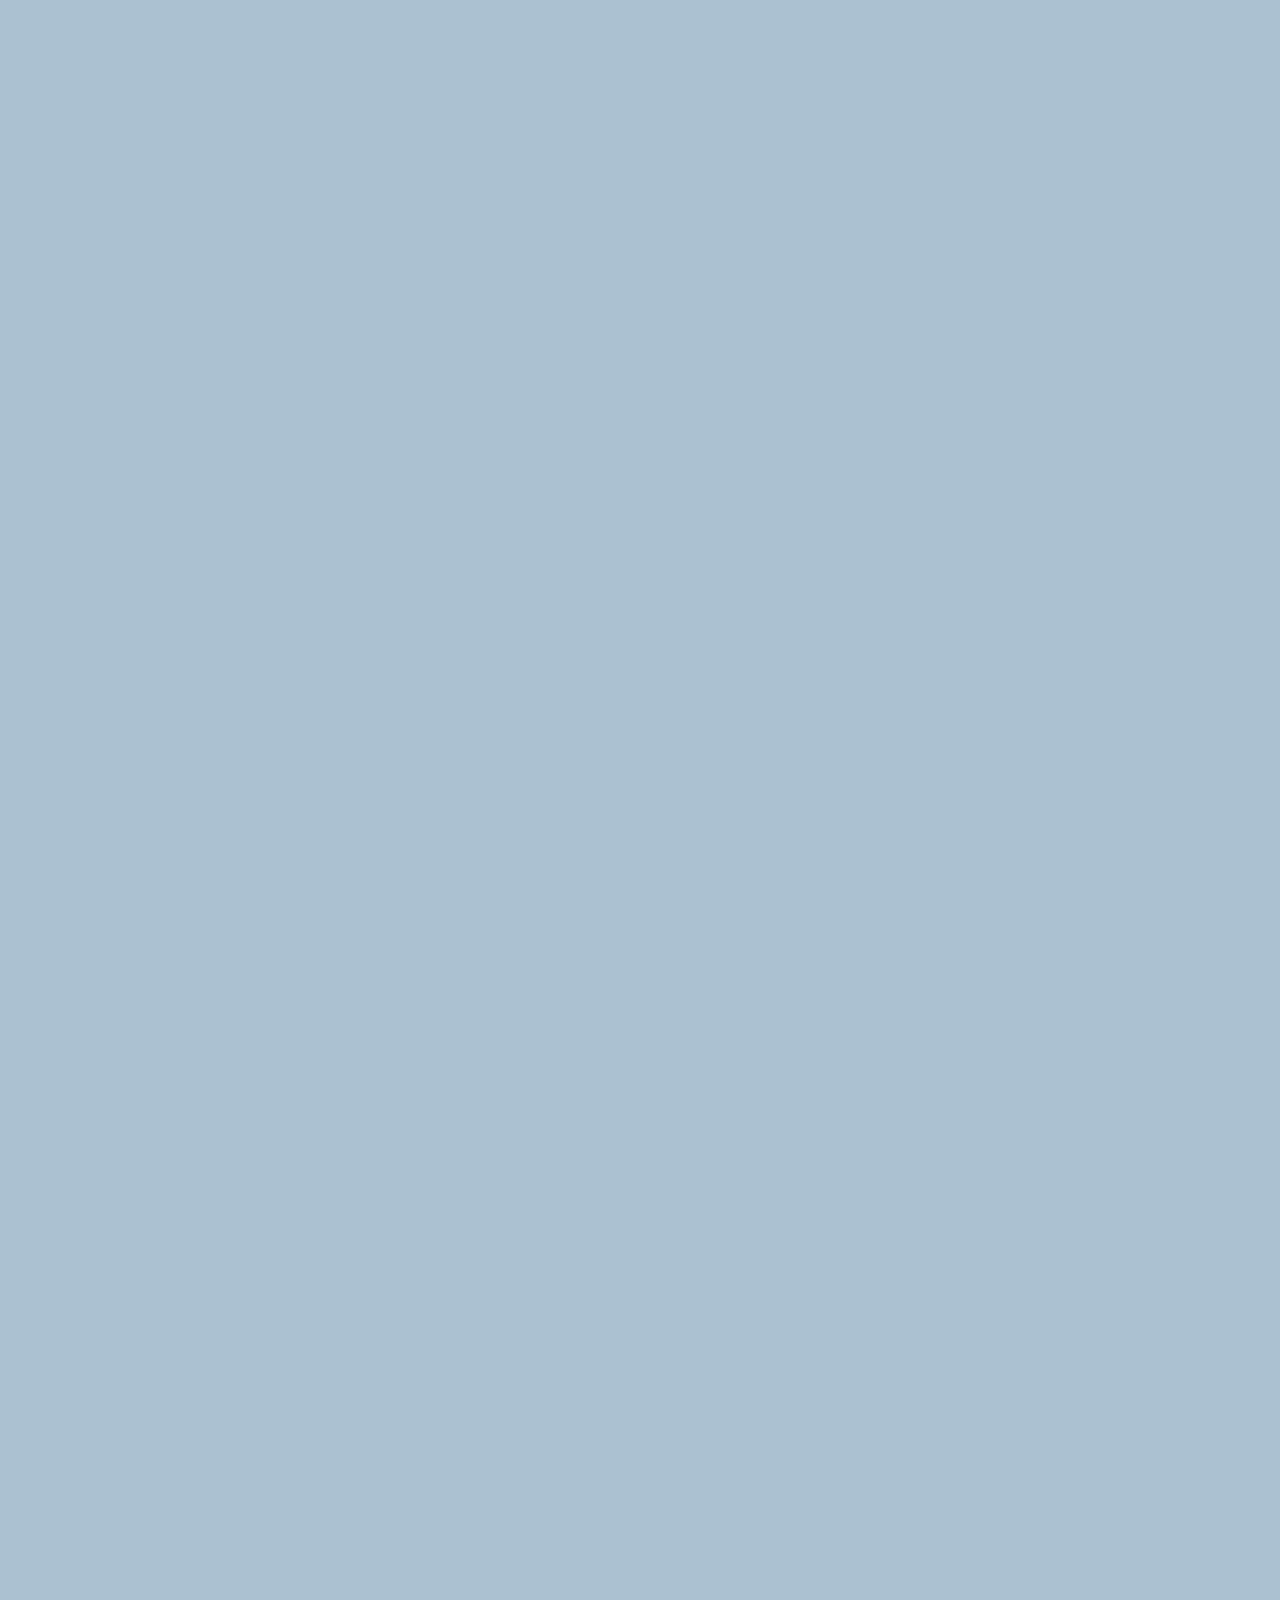
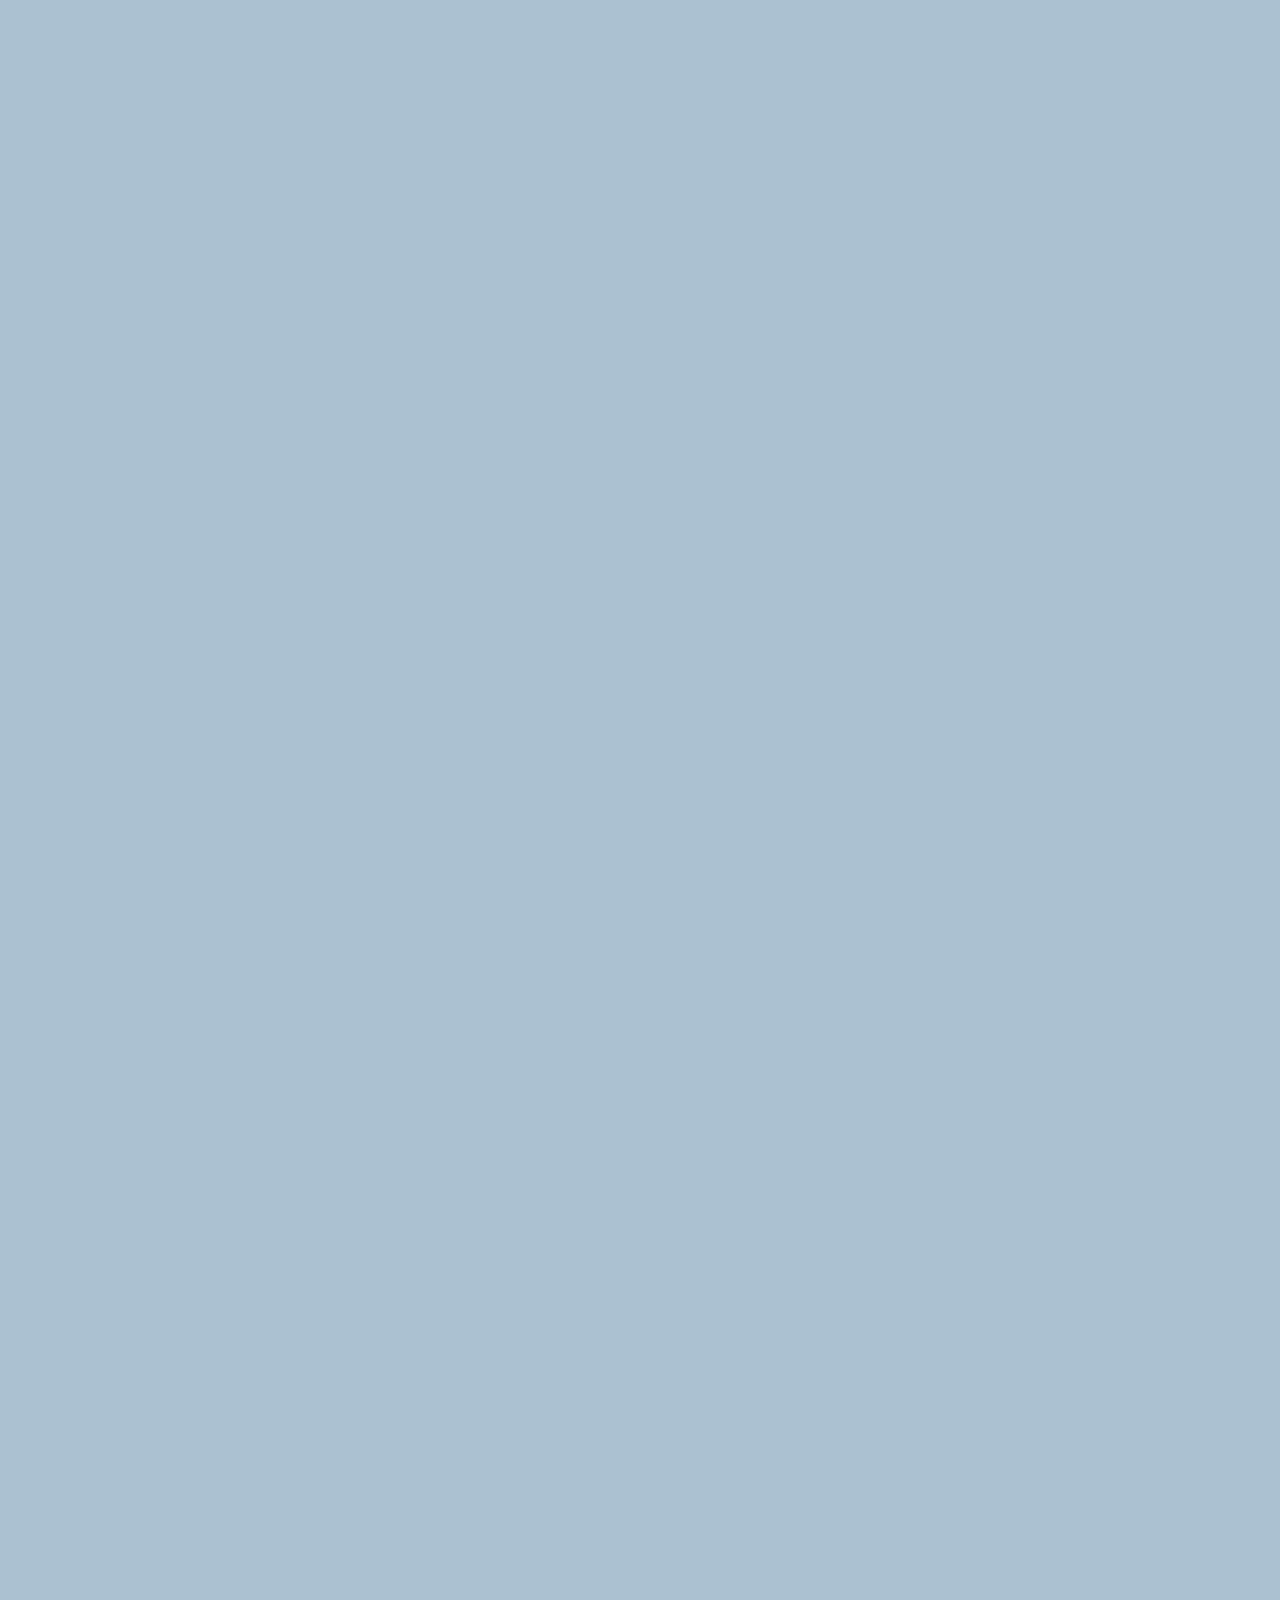
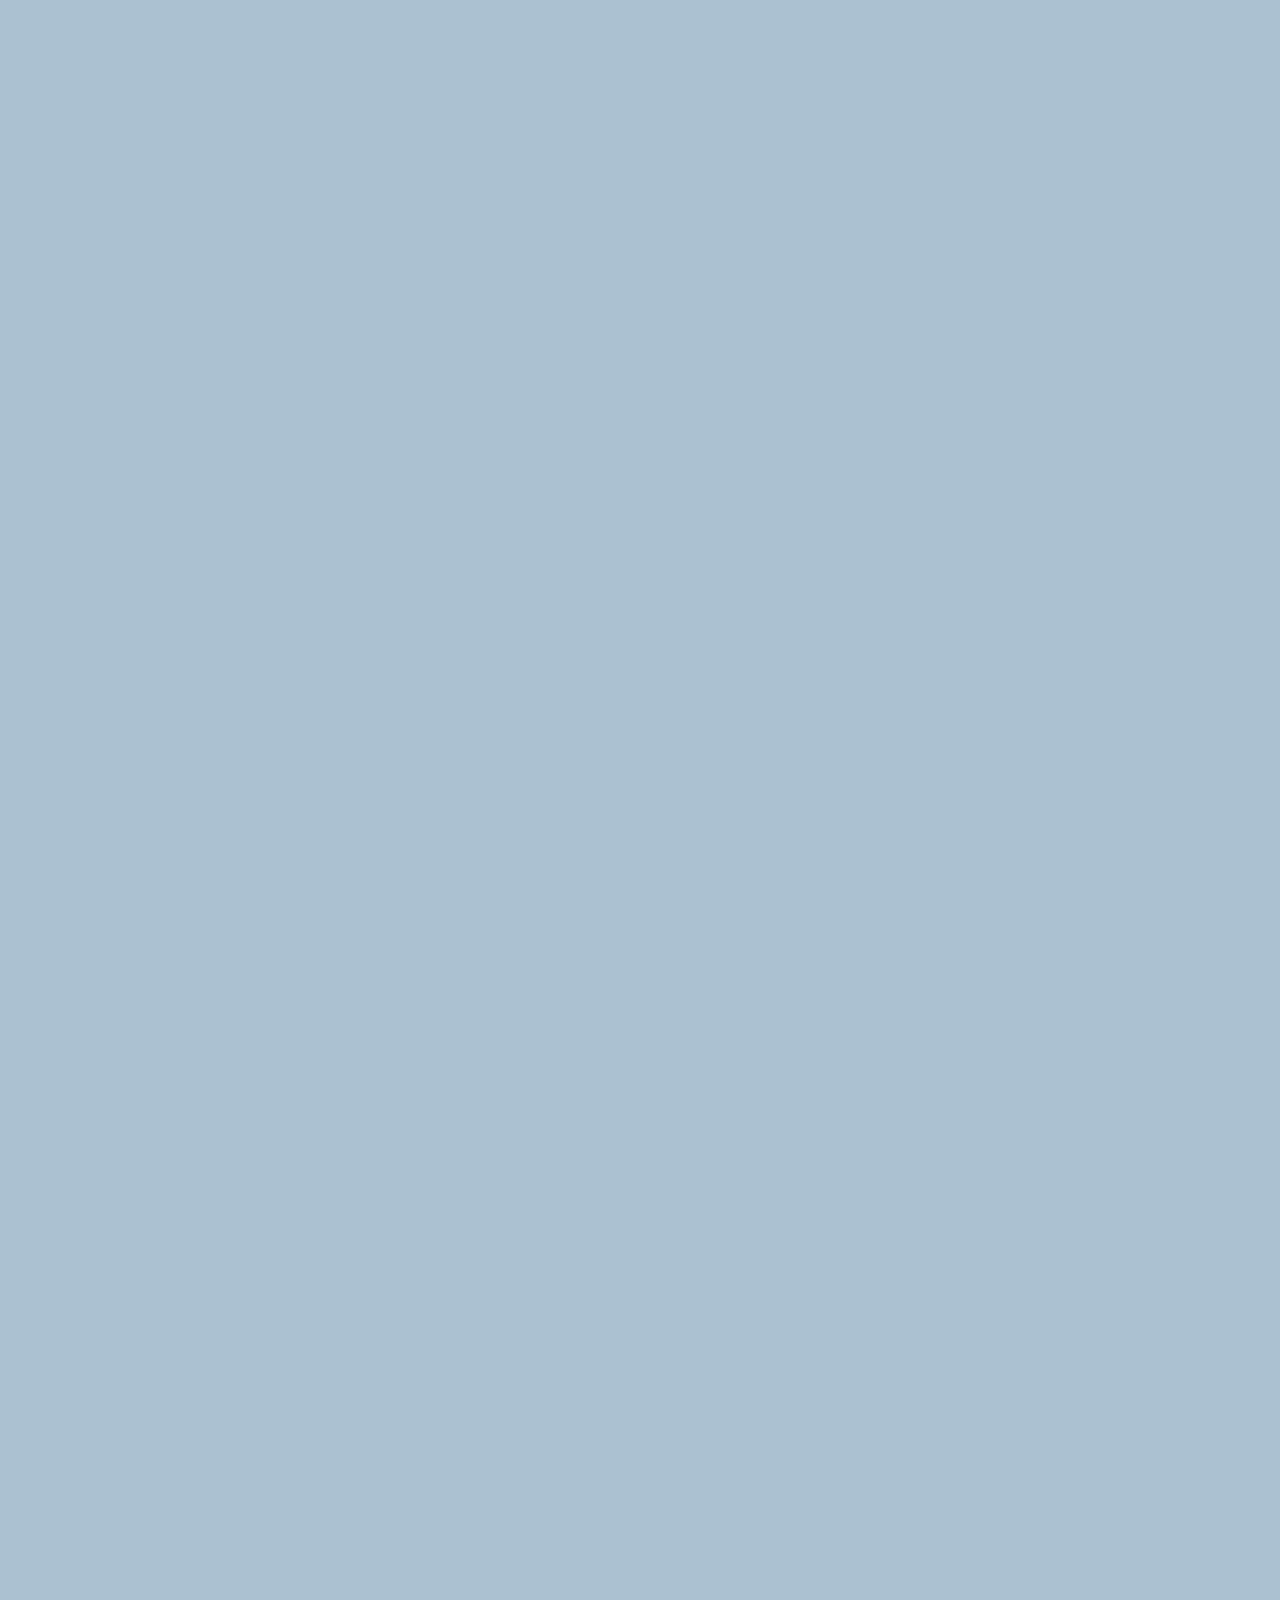
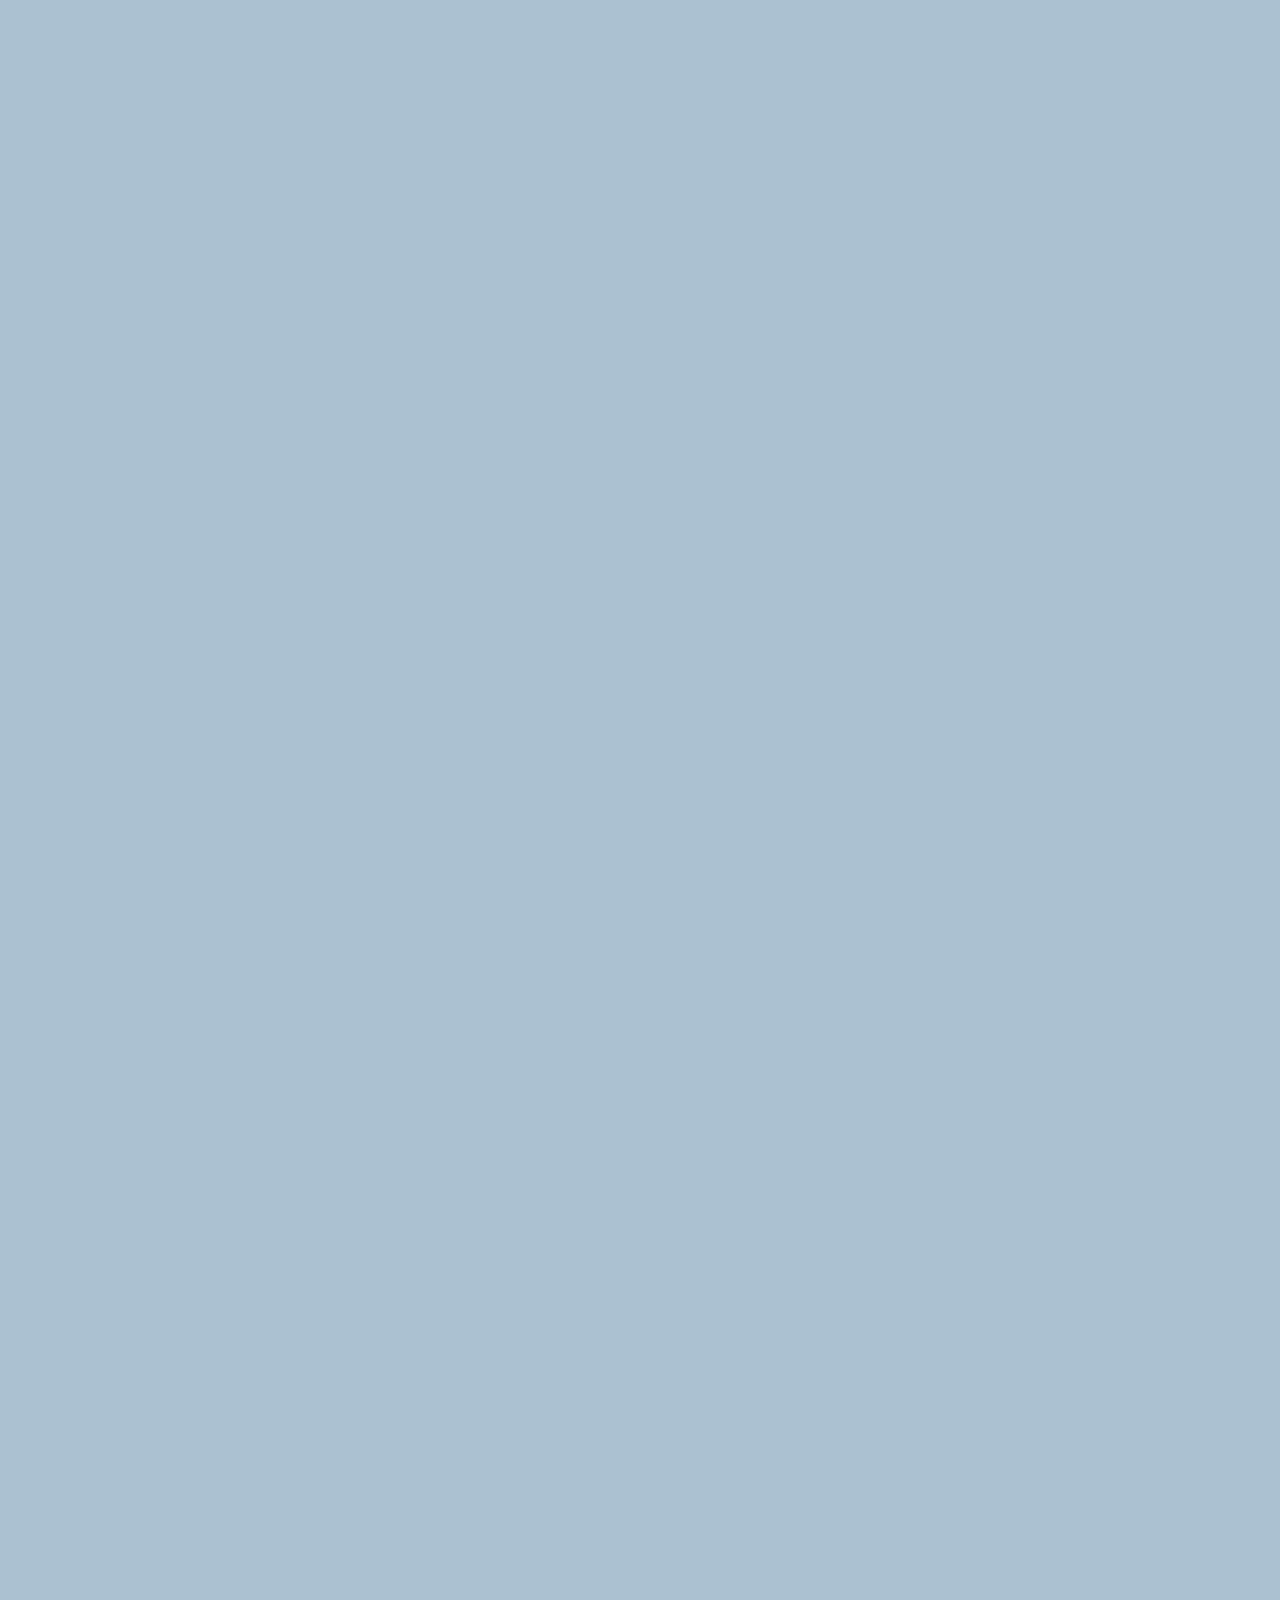
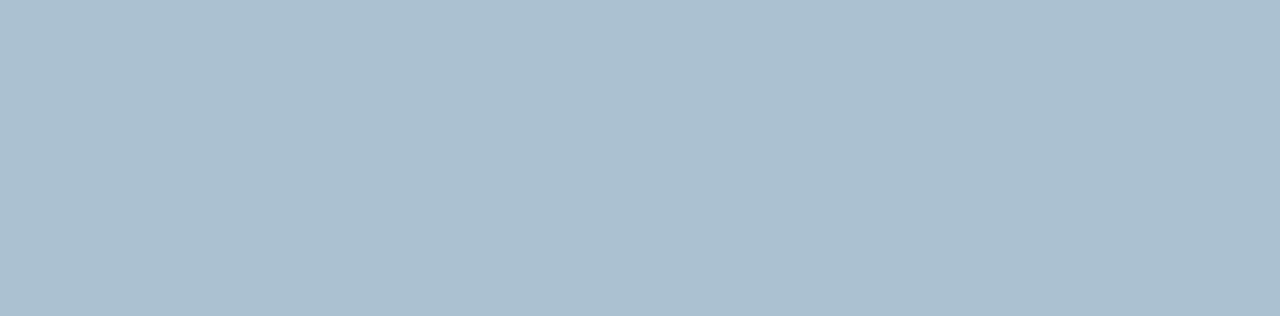
==== commit 4cda086b: "too -> super" ====
--- a/chat.html
+++ b/chat.html
@@ -79,7 +79,7 @@
       </div>
     </form>
     <div id="no-mobile">
-      <span>Your display too big!</span>
+      <span>Your display super big!</span>
     </div>
 
     <script
